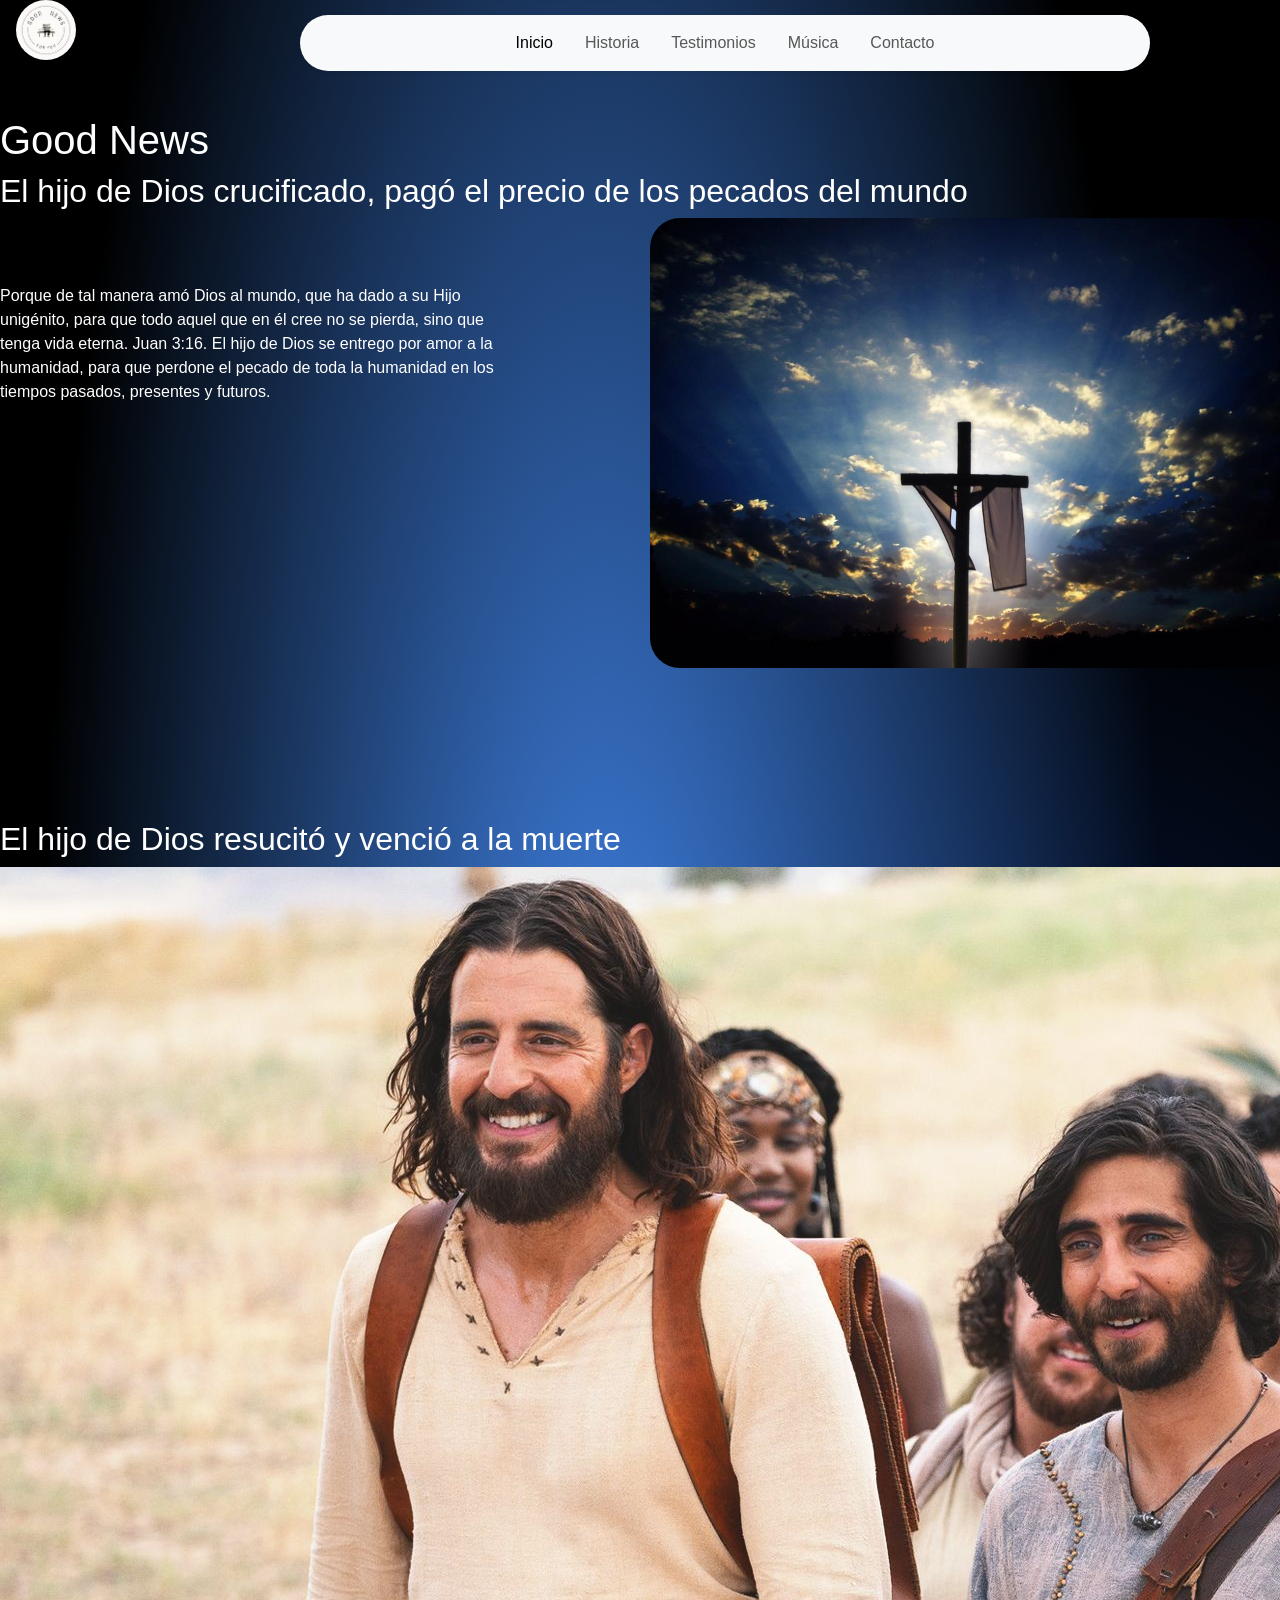
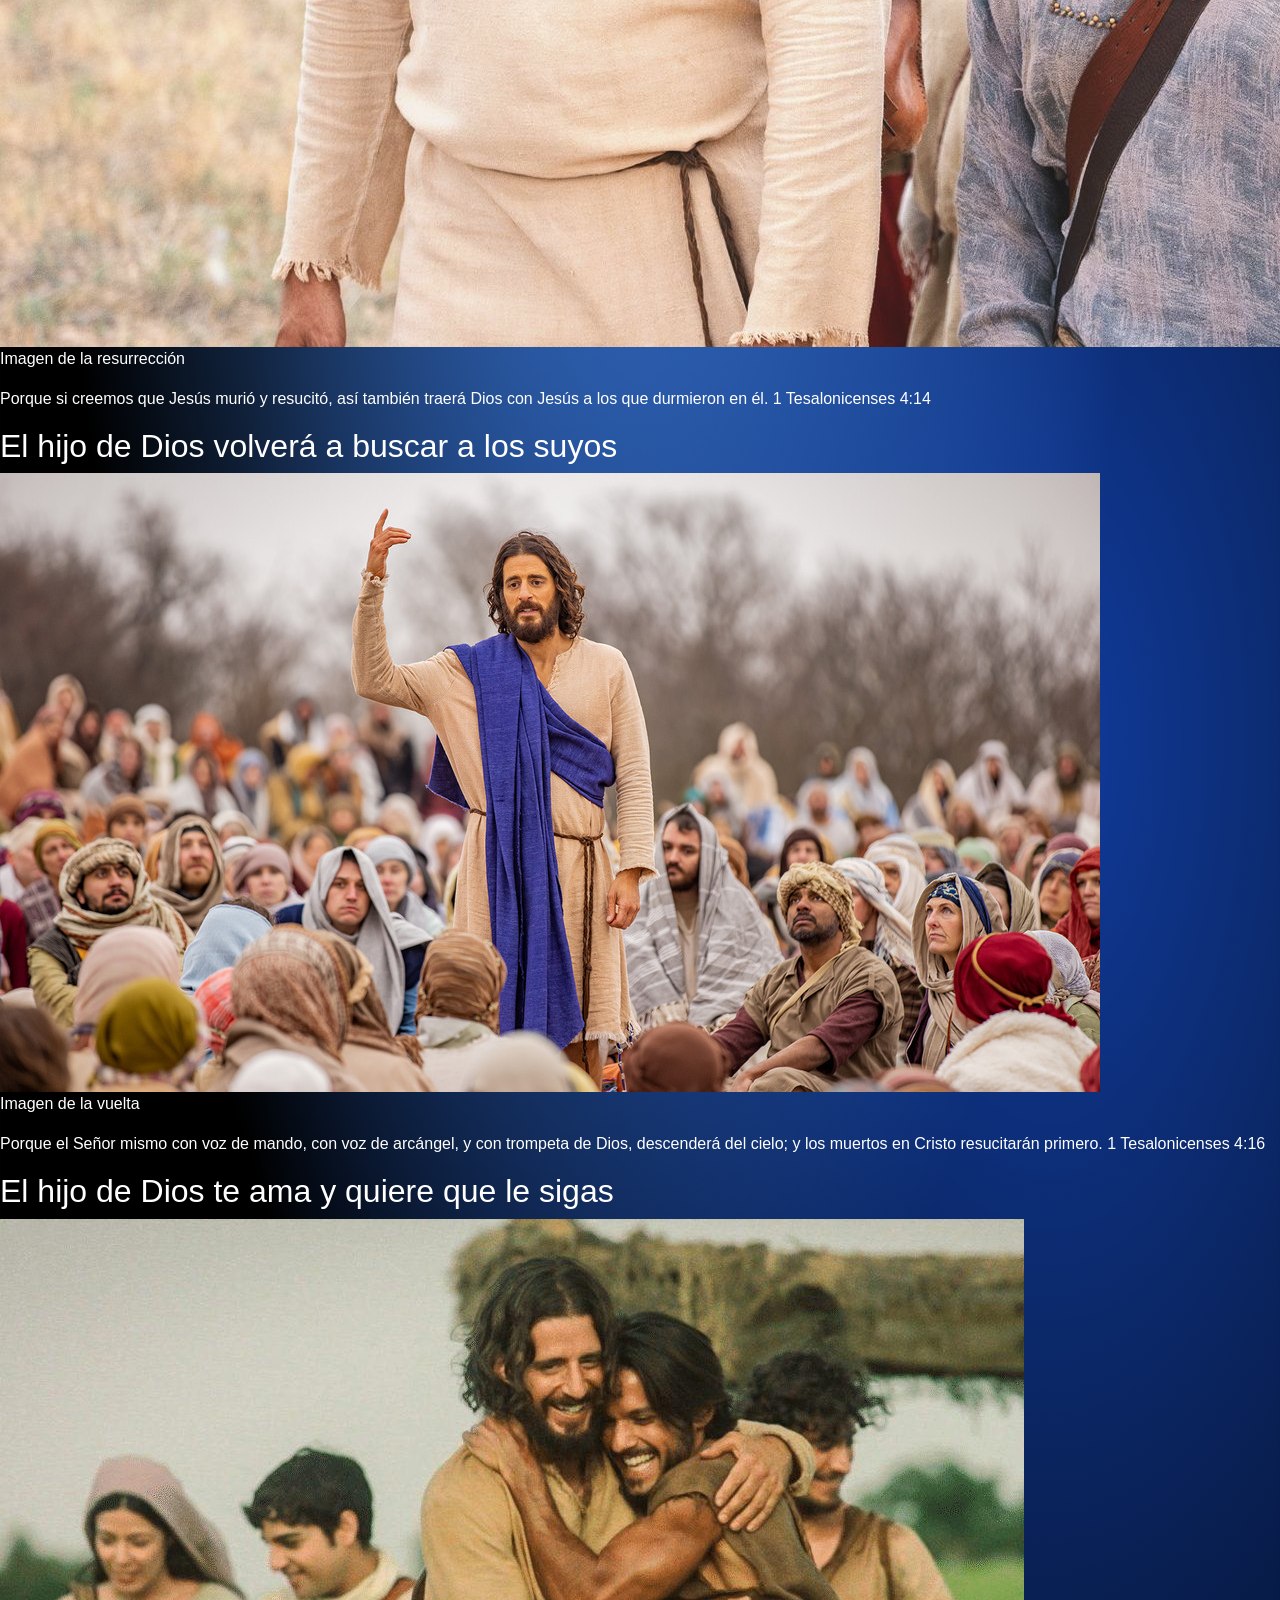
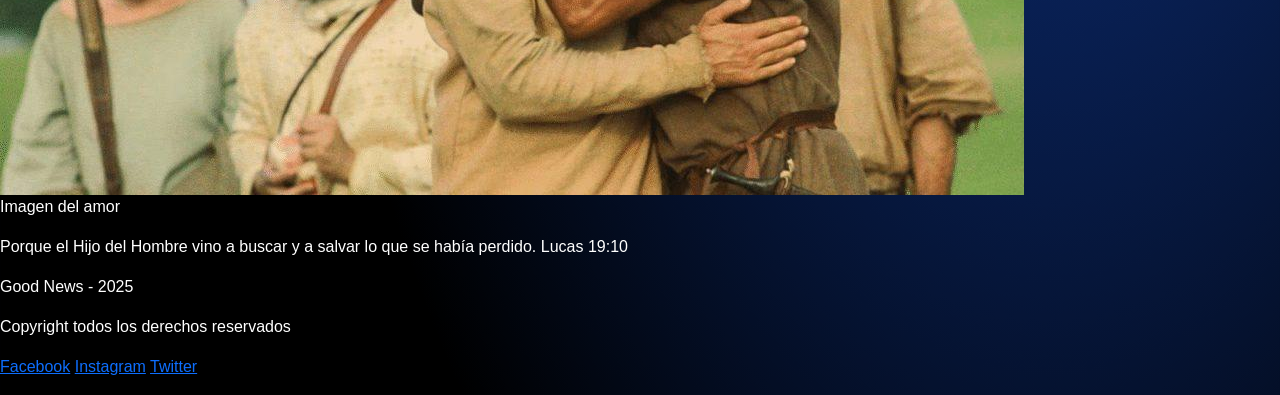
==== index.html @ 9beb227b "agregue una clase para el h1 del index y agrande su tamaño usando los partials en variables y mixins" ====
<!DOCTYPE html>
<html lang="en">

<head>
    <meta charset="UTF-8">
    <meta name="viewport" content="width=device-width, initial-scale=1.0">
    <!-- BOOTSTRAP -->
    <link href="https://cdn.jsdelivr.net/npm/bootstrap@5.3.3/dist/css/bootstrap.min.css" rel="stylesheet"
        integrity="sha384-QWTKZyjpPEjISv5WaRU9OFeRpok6YctnYmDr5pNlyT2bRjXh0JMhjY6hW+ALEwIH" crossorigin="anonymous">
    <!-- logo de pestaña -->
    <link rel="icon" href="./assets/img/logo(1).jpeg">
    <!-- CSS -->
    <link rel="stylesheet" href="./styles/style.css">
    <title>Good News</title>
</head>

<body>
    <header>
        <!-- LOGO -->
        <a class="navbar-brand fw-bold px-3" href="./index.html"><img src="./assets/img/logo(1).jpeg" class="logo-img" alt=""></a>
        <nav class="navbar navbar-expand-lg bg-light shadow-sm rounded-pill p-10">
            <div class="container-fluid">
                <button class="navbar-toggler" type="button" data-bs-toggle="collapse" data-bs-target="#navbarNav"
                    aria-controls="navbarNav" aria-expanded="false" aria-label="Toggle navigation">
                    <span class="navbar-toggler-icon"></span>
                </button>
                <div class="collapse navbar-collapse justify-content-center" id="navbarNav">
                    <ul class="navbar-nav gap-3">
                        <li class="nav-item">
                            <a class="nav-link active" aria-current="page" href="./index.html">
                                <i class="bi bi-house-door"></i> Inicio
                            </a>
                        </li>
                        <li class="nav-item">
                            <a class="nav-link" href="./pages/historia.html">
                                <i class="bi bi-book"></i> Historia
                            </a>
                        </li>
                        <li class="nav-item">
                            <a class="nav-link" href="./pages/testimonios.html">
                                <i class="bi bi-people"></i> Testimonios
                            </a>
                        </li>
                        <li class="nav-item">
                            <a class="nav-link" href="./pages/musicas.html">
                                <i class="bi bi-music-note"></i> Música
                            </a>
                        </li>
                        <li class="nav-item">
                            <a class="nav-link" href="./pages/contacto.html">
                                <i class="bi bi-envelope"></i> Contacto
                            </a>
                        </li>
                    </ul>
                </div>
            </div>
        </nav>
    </header>
    <main>
        <h1 class="h1-index">Good News</h1>
        <section>

            <article class="articulo-principal">
                <h2>El hijo de Dios crucificado, pagó el precio de los pecados del mundo</h2>
                <figure class="figura-1">
                    <img src="./assets/img/victoria.jpg" alt="Cruz" class="cruz">
                    <!-- <figcaption>Imagen de la cruz</figcaption> -->
                </figure>
                <p class="parrafo-principal">Porque de tal manera amó Dios al mundo, que ha dado a su Hijo unigénito, para que
                    todo aquel que en
                    él cree no se pierda, sino que tenga vida eterna. Juan 3:16.
                    El hijo de Dios se entrego por amor a la humanidad, para que perdone el pecado de toda la humanidad
                    en los tiempos pasados, presentes y futuros.
                </p>
            </article>

            <article class="articulo-1">
                <h2>El hijo de Dios resucitó y venció a la muerte</h2>
                <figure>
                    <img src="./assets/img/gracia.jpg" alt="Gracia" id="resurreccion">
                    <figcaption>Imagen de la resurrección</figcaption>
                </figure>
                <p>Porque si creemos que Jesús murió y resucitó, así también traerá Dios con Jesús a los que durmieron
                    en él. 1 Tesalonicenses 4:14
                </p>
            </article>

            <article class="articulo-2">
                <h2>El hijo de Dios volverá a buscar a los suyos</h2>
                <figure>
                    <img src="./assets/img/vida.jpeg" alt="Vida" id="vuelta">
                    <figcaption>Imagen de la vuelta</figcaption>
                </figure>
                <p>Porque el Señor mismo con voz de mando, con voz de arcángel, y con trompeta de Dios, descenderá del
                    cielo; y los muertos en Cristo resucitarán primero. 1 Tesalonicenses 4:16
                </p>
            </article>

            <article class="articulo-3">
                <h2>El hijo de Dios te ama y quiere que le sigas</h2>
                <figure>
                    <img src="./assets/img/ta.jpg" alt="Vida" id="amor">
                    <figcaption>Imagen del amor</figcaption>
                </figure>
                <p>Porque el Hijo del Hombre vino a buscar y a salvar lo que se había perdido. Lucas 19:10</p>
            </article>
        </section>
    </main>

    <footer class="footer">
        <p>Good News - 2025</p>
        <p>Copyright todos los derechos reservados</p>
        <p>
            <a href="https://www.facebook.com/">Facebook</a>
            <a href="https://www.instagram.com/">Instagram</a>
            <a href="https://www.twitter.com/">Twitter</a>
        </p>
    </footer>
    <!-- BOOTSTRAP JS -->
    <script src="https://cdn.jsdelivr.net/npm/bootstrap@5.3.3/dist/js/bootstrap.bundle.min.js"
        integrity="sha384-YvpcrYf0tY3lHB60NNkmXc5s9fDVZLESaAA55NDzOxhy9GkcIdslK1eN7N6jIeHz"
        crossorigin="anonymous"></script>
</body>

</html>
---- styles/style.css ----
* {
  margin: 0;
  padding: 0;
}

.parrafo-principal {
  position: relative;
  bottom: 400px;
  max-width: 40%;
  text-align: left;
}

.cruz {
  border-radius: 30px;
}

.h1-index {
  font-size: 40px;
}

body {
  background-color: #000;
  background-image: radial-gradient(at 47% 33%, hsl(216, 78%, 58%) 0, transparent 59%), radial-gradient(at 82% 65%, hsl(221.48, 81%, 34%) 0, transparent 55%);
  color: white;
  font-family: "Roboto", sans-serif;
}

.navbar {
  width: 850px;
  margin-left: 300px;
  bottom: 45px;
}

.logo-img {
  width: 60px;
  border-radius: 30px;
}

.cruz {
  background-color: #111927;
  position: relative;
  left: 650px;
  height: 450px;
  max-width: 50%;
}

/*# sourceMappingURL=style.css.map */
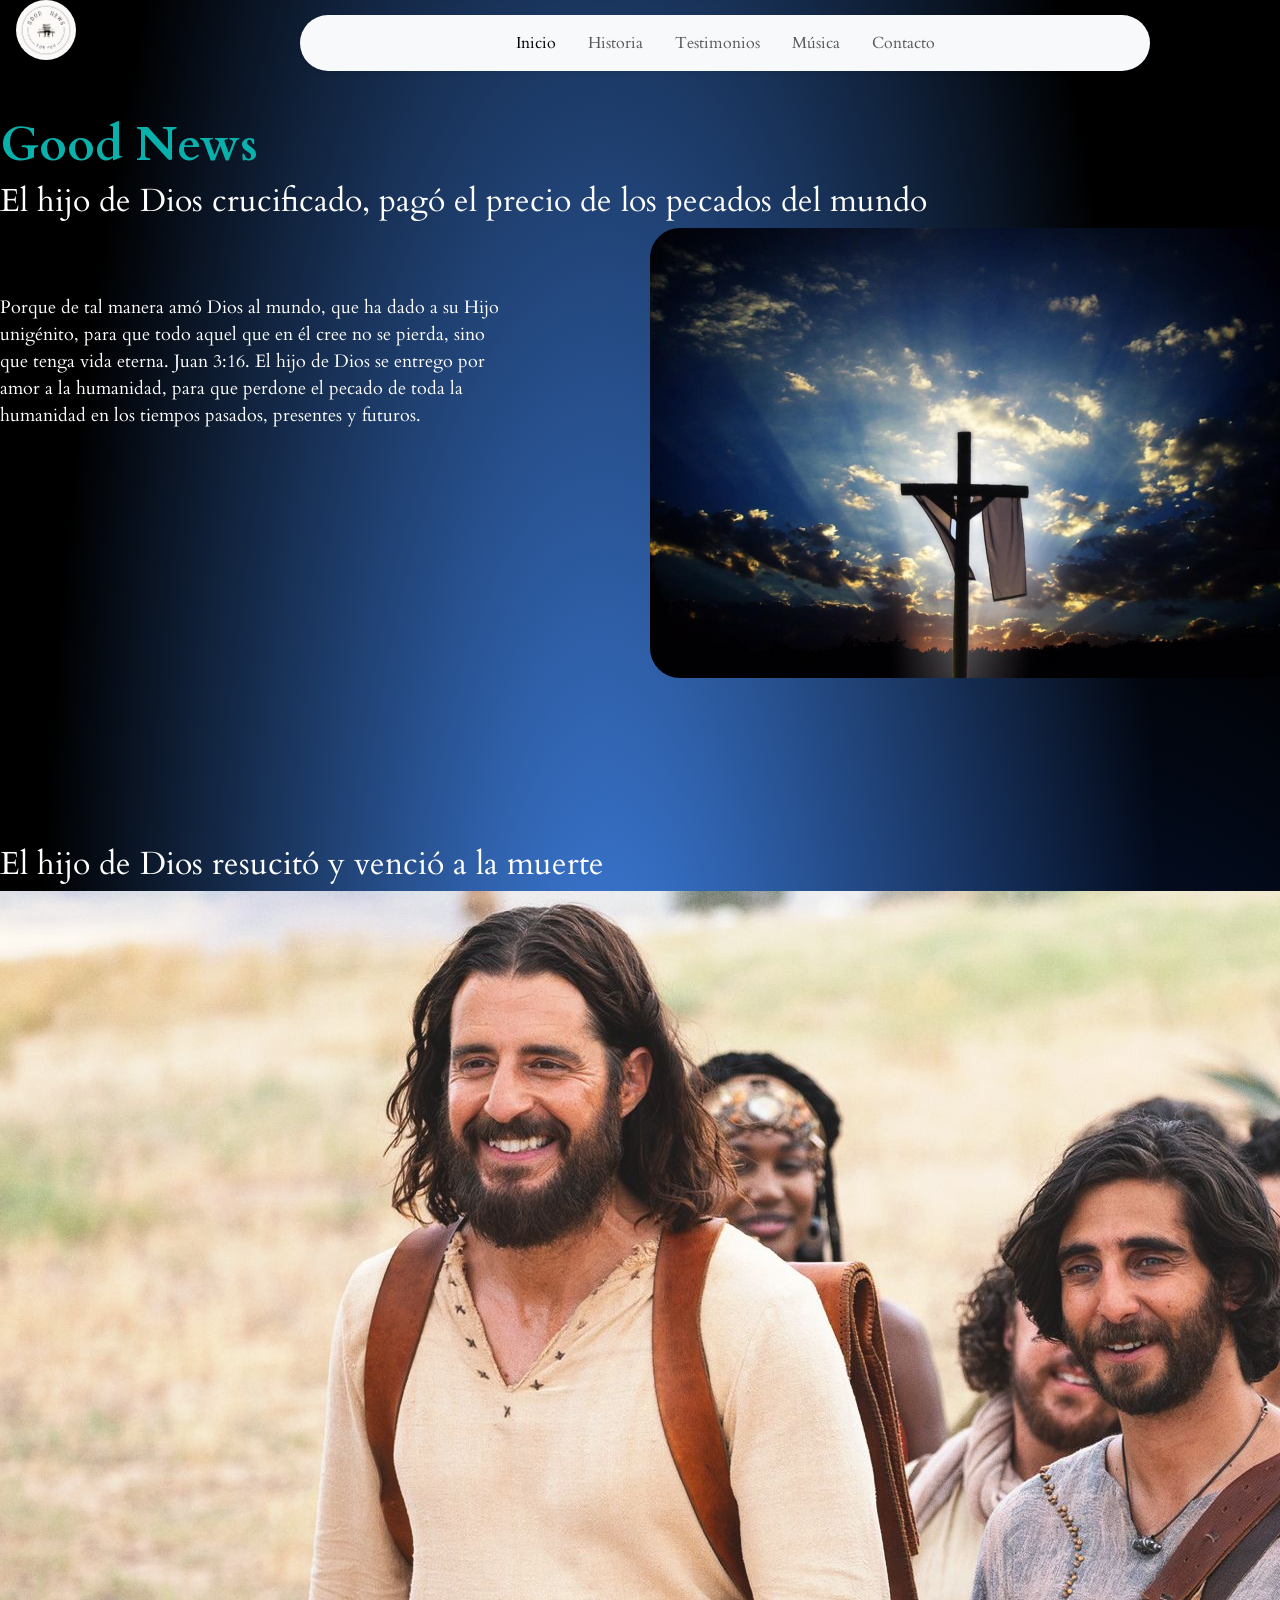
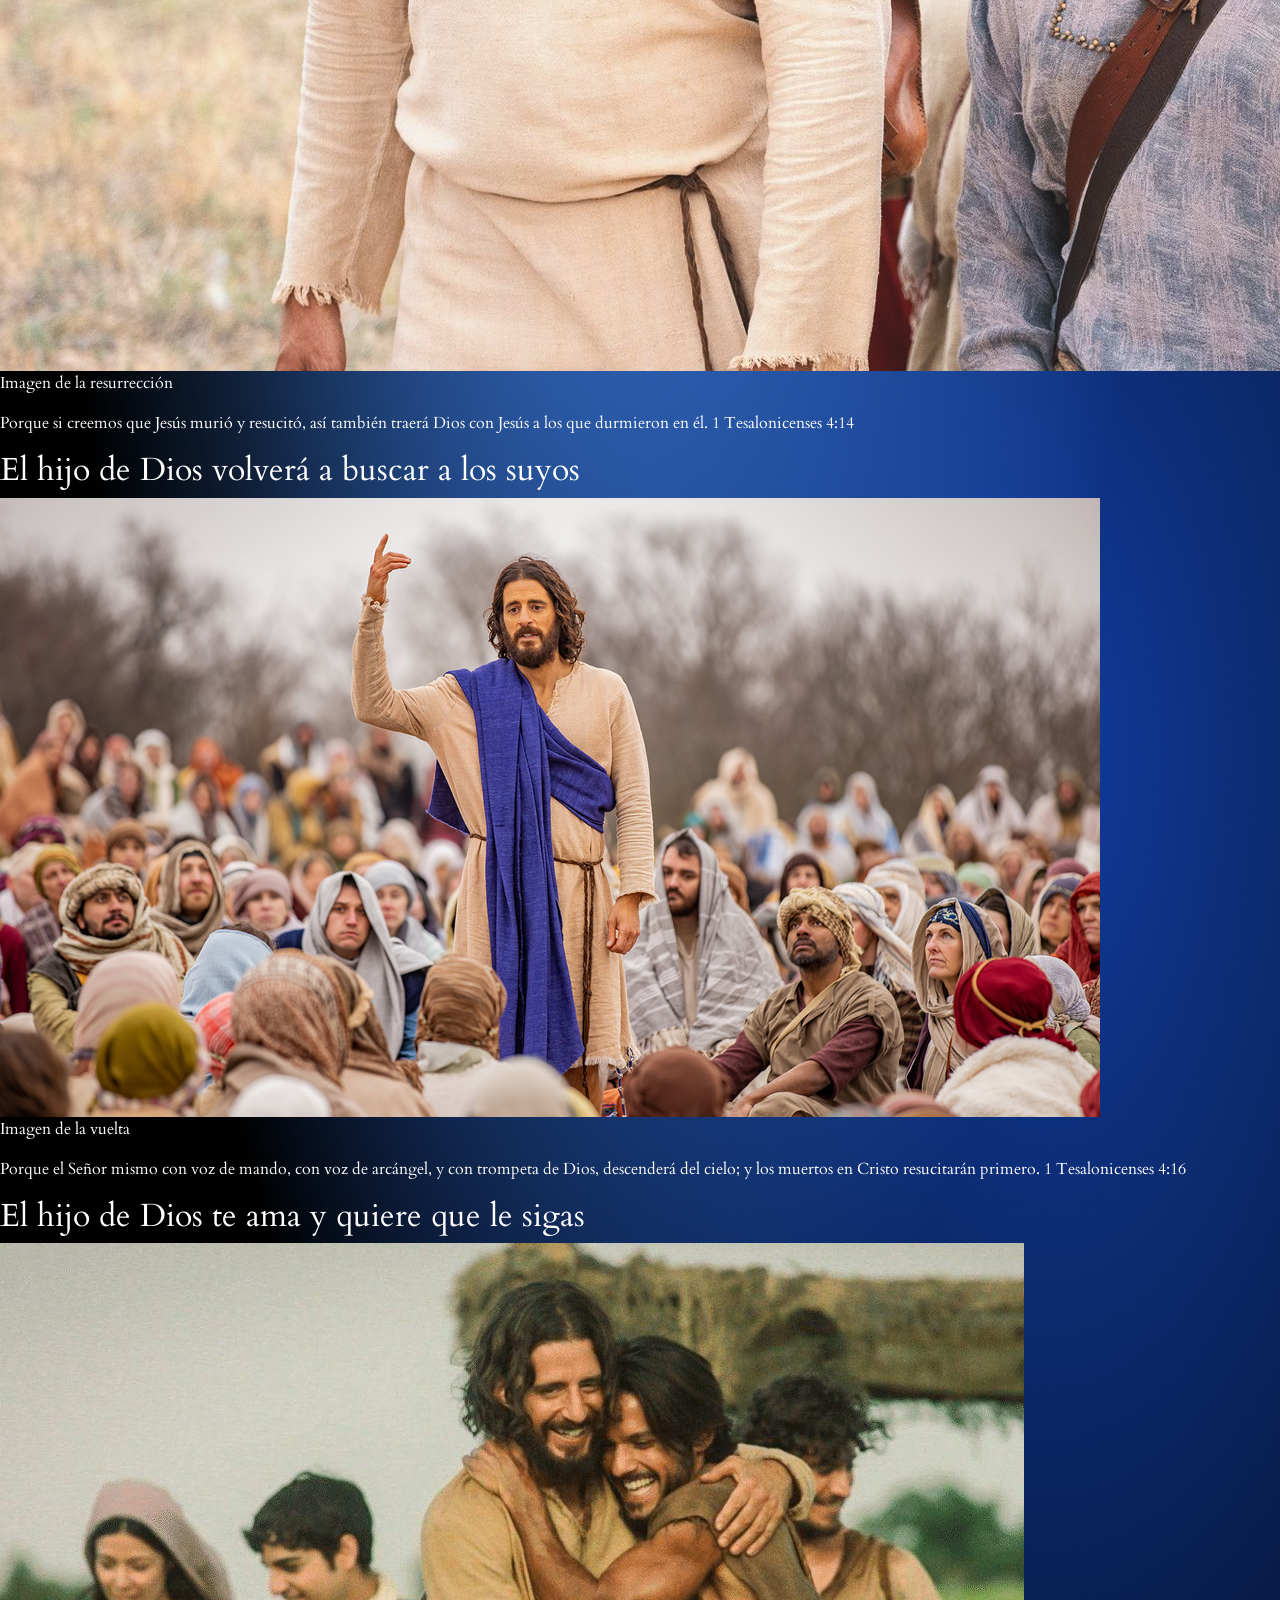
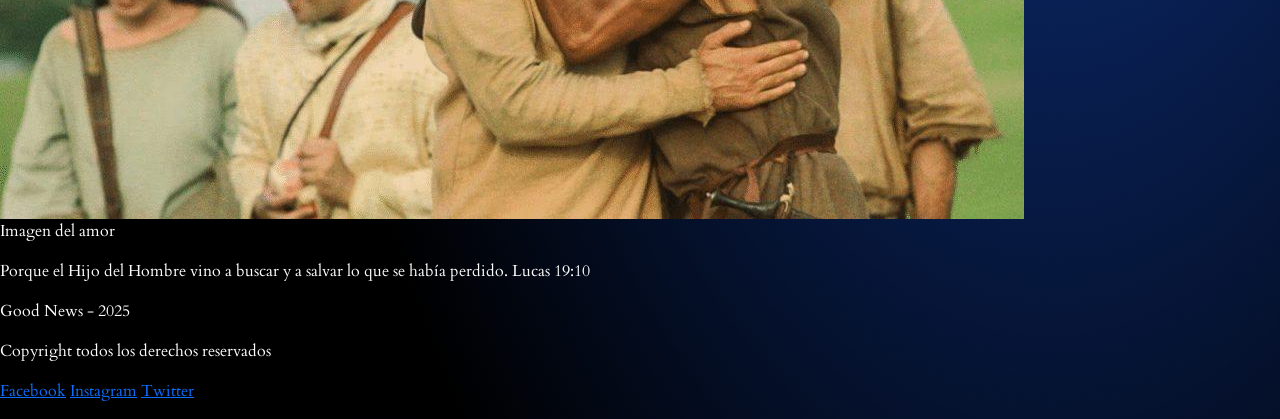
==== commit 0ea136fc: "estilido en el index html" ====
--- a/index.html
+++ b/index.html
@@ -9,6 +9,8 @@
         integrity="sha384-QWTKZyjpPEjISv5WaRU9OFeRpok6YctnYmDr5pNlyT2bRjXh0JMhjY6hW+ALEwIH" crossorigin="anonymous">
     <!-- logo de pestaña -->
     <link rel="icon" href="./assets/img/logo(1).jpeg">
+    <!-- fonts -->
+    <link href="https://fonts.googleapis.com/css2?family=Cardo:wght@400;700&display=swap" rel="stylesheet">
     <!-- CSS -->
     <link rel="stylesheet" href="./styles/style.css">
     <title>Good News</title>
--- a/styles/style.css
+++ b/styles/style.css
@@ -1,6 +1,27 @@
 * {
   margin: 0;
   padding: 0;
+}
+
+.cruz {
+  border-radius: 30px;
+}
+
+.h1-index {
+  font-size: 48px;
+  font-weight: bold;
+  color: #09b1ac;
+}
+
+.parrafo-principal {
+  font-size: 18px;
+}
+
+body {
+  background-color: #000;
+  background-image: radial-gradient(at 47% 33%, hsl(216, 78%, 58%) 0, transparent 59%), radial-gradient(at 82% 65%, hsl(221.48, 81%, 34%) 0, transparent 55%);
+  color: white;
+  font-family: "Cardo", serif;
 }
 
 .parrafo-principal {
@@ -8,21 +29,6 @@
   bottom: 400px;
   max-width: 40%;
   text-align: left;
-}
-
-.cruz {
-  border-radius: 30px;
-}
-
-.h1-index {
-  font-size: 40px;
-}
-
-body {
-  background-color: #000;
-  background-image: radial-gradient(at 47% 33%, hsl(216, 78%, 58%) 0, transparent 59%), radial-gradient(at 82% 65%, hsl(221.48, 81%, 34%) 0, transparent 55%);
-  color: white;
-  font-family: "Roboto", sans-serif;
 }
 
 .navbar {
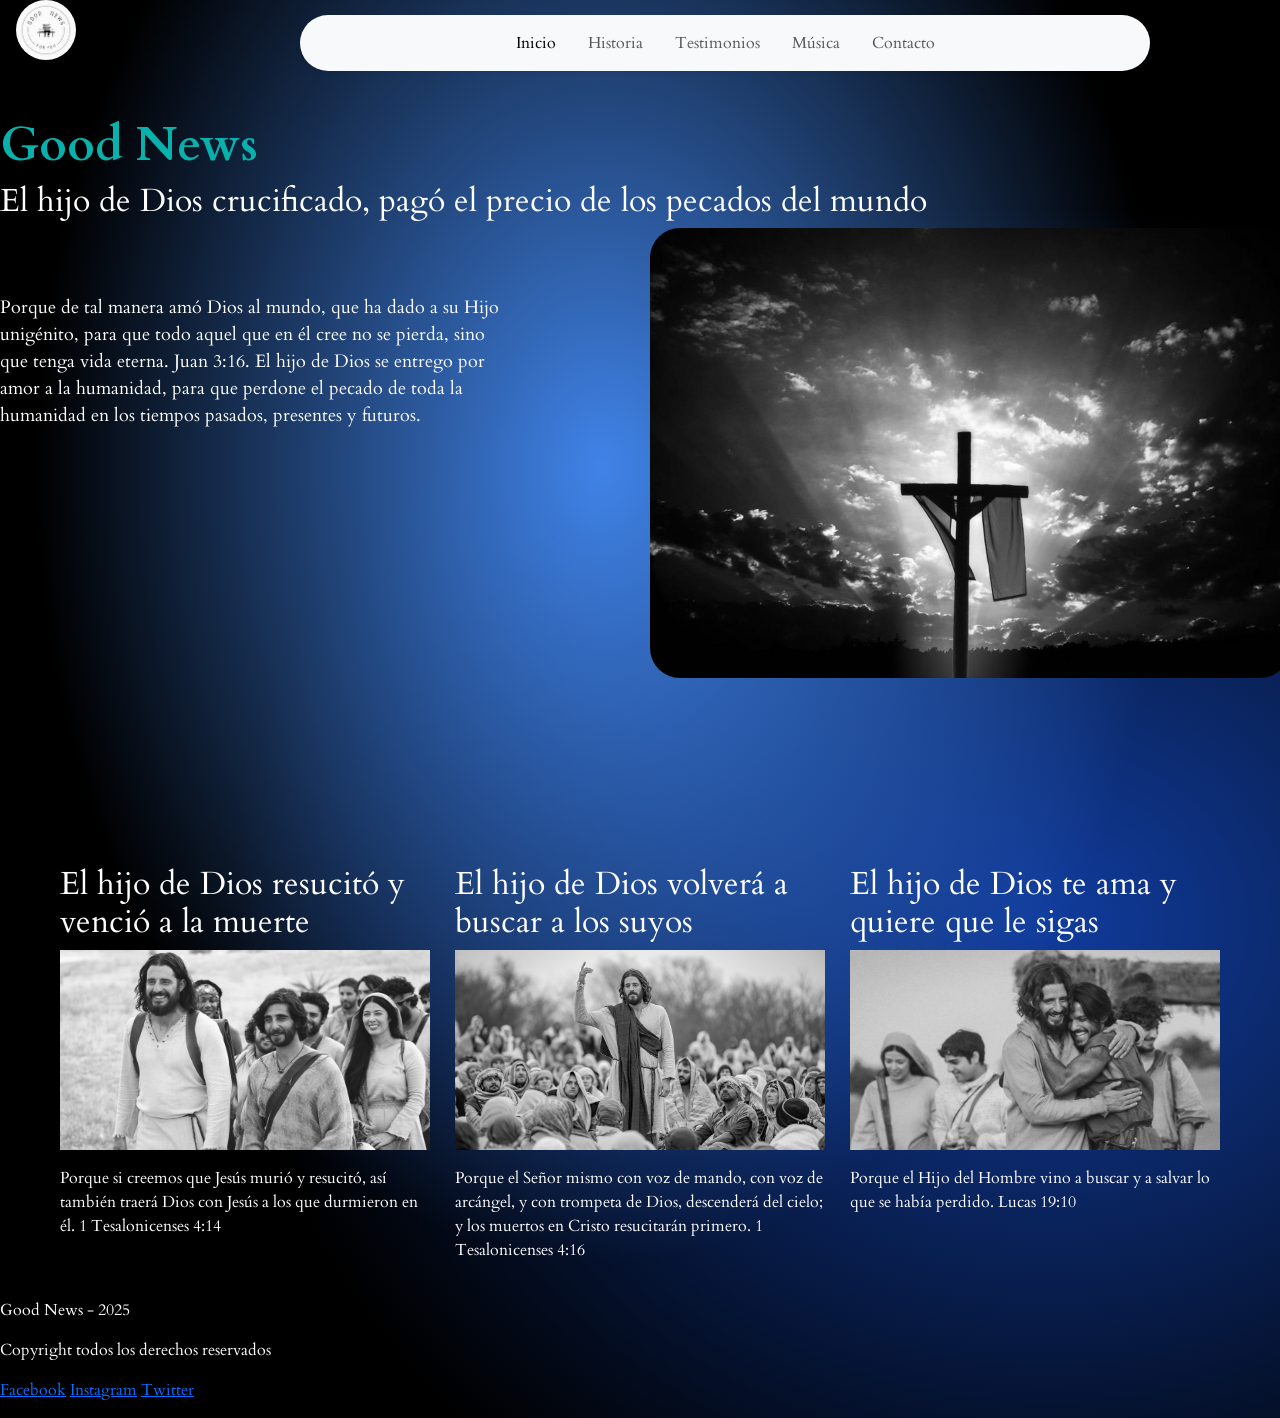
==== commit 71d52b05: "estilos en las imagenes secundarias del index aplicando grid y hover" ====
--- a/index.html
+++ b/index.html
@@ -19,7 +19,8 @@
 <body>
     <header>
         <!-- LOGO -->
-        <a class="navbar-brand fw-bold px-3" href="./index.html"><img src="./assets/img/logo(1).jpeg" class="logo-img" alt=""></a>
+        <a class="navbar-brand fw-bold px-3" href="./index.html"><img src="./assets/img/logo(1).jpeg" class="logo-img"
+                alt=""></a>
         <nav class="navbar navbar-expand-lg bg-light shadow-sm rounded-pill p-10">
             <div class="container-fluid">
                 <button class="navbar-toggler" type="button" data-bs-toggle="collapse" data-bs-target="#navbarNav"
@@ -68,7 +69,8 @@
                     <img src="./assets/img/victoria.jpg" alt="Cruz" class="cruz">
                     <!-- <figcaption>Imagen de la cruz</figcaption> -->
                 </figure>
-                <p class="parrafo-principal">Porque de tal manera amó Dios al mundo, que ha dado a su Hijo unigénito, para que
+                <p class="parrafo-principal">Porque de tal manera amó Dios al mundo, que ha dado a su Hijo unigénito,
+                    para que
                     todo aquel que en
                     él cree no se pierda, sino que tenga vida eterna. Juan 3:16.
                     El hijo de Dios se entrego por amor a la humanidad, para que perdone el pecado de toda la humanidad
@@ -76,36 +78,41 @@
                 </p>
             </article>
 
-            <article class="articulo-1">
-                <h2>El hijo de Dios resucitó y venció a la muerte</h2>
-                <figure>
-                    <img src="./assets/img/gracia.jpg" alt="Gracia" id="resurreccion">
-                    <figcaption>Imagen de la resurrección</figcaption>
-                </figure>
-                <p>Porque si creemos que Jesús murió y resucitó, así también traerá Dios con Jesús a los que durmieron
-                    en él. 1 Tesalonicenses 4:14
-                </p>
-            </article>
+            <div class="grid-conteiner">
 
-            <article class="articulo-2">
-                <h2>El hijo de Dios volverá a buscar a los suyos</h2>
-                <figure>
-                    <img src="./assets/img/vida.jpeg" alt="Vida" id="vuelta">
-                    <figcaption>Imagen de la vuelta</figcaption>
-                </figure>
-                <p>Porque el Señor mismo con voz de mando, con voz de arcángel, y con trompeta de Dios, descenderá del
-                    cielo; y los muertos en Cristo resucitarán primero. 1 Tesalonicenses 4:16
-                </p>
-            </article>
+                <article class="grid-area">
+                    <h2>El hijo de Dios resucitó y venció a la muerte</h2>
+                    <figure>
+                        <img src="./assets/img/gracia.jpg" alt="Gracia" class="resurreccion">
+                        <!-- <figcaption>Imagen de la resurrección</figcaption> -->
+                    </figure>
+                    <p>Porque si creemos que Jesús murió y resucitó, así también traerá Dios con Jesús a los que
+                        durmieron
+                        en él. 1 Tesalonicenses 4:14
+                    </p>
+                </article>
 
-            <article class="articulo-3">
-                <h2>El hijo de Dios te ama y quiere que le sigas</h2>
-                <figure>
-                    <img src="./assets/img/ta.jpg" alt="Vida" id="amor">
-                    <figcaption>Imagen del amor</figcaption>
-                </figure>
-                <p>Porque el Hijo del Hombre vino a buscar y a salvar lo que se había perdido. Lucas 19:10</p>
-            </article>
+                <article class="grid-area">
+                    <h2>El hijo de Dios volverá a buscar a los suyos</h2>
+                    <figure>
+                        <img src="./assets/img/vida.jpeg" alt="Vida" class="vuelta">
+                        <!-- <figcaption>Imagen de la vuelta</figcaption> -->
+                    </figure>
+                    <p>Porque el Señor mismo con voz de mando, con voz de arcángel, y con trompeta de Dios, descenderá
+                        del
+                        cielo; y los muertos en Cristo resucitarán primero. 1 Tesalonicenses 4:16
+                    </p>
+                </article>
+
+                <article class="grid-area">
+                    <h2>El hijo de Dios te ama y quiere que le sigas</h2>
+                    <figure>
+                        <img src="./assets/img/ta.jpg" alt="Vida" class="amor">
+                        <!-- <figcaption>Imagen del amor</figcaption> -->
+                    </figure>
+                    <p>Porque el Hijo del Hombre vino a buscar y a salvar lo que se había perdido. Lucas 19:10</p>
+                </article>
+            </div>
         </section>
     </main>
 
--- a/styles/style.css
+++ b/styles/style.css
@@ -31,6 +31,21 @@
   text-align: left;
 }
 
+.grid-conteiner {
+  display: grid;
+  grid-template-columns: repeat(3, 1fr);
+  gap: 25px;
+  padding: 20px;
+  max-width: 1200px;
+  margin: auto;
+}
+
+.grid-area {
+  position: relative;
+  overflow: hidden;
+  cursor: pointer;
+}
+
 .navbar {
   width: 850px;
   margin-left: 300px;
@@ -50,4 +65,38 @@
   max-width: 50%;
 }
 
+.resurreccion {
+  position: relative;
+  left: auto;
+  height: 200px;
+}
+
+.vuelta {
+  position: relative;
+  left: auto;
+  height: 200px;
+}
+
+.amor {
+  position: relative;
+  left: auto;
+  height: 200px;
+}
+
+.grid-area {
+  width: 100%;
+  height: auto;
+  transition: filter 0.3s ease-in-out;
+}
+
+img {
+  width: 100%;
+  height: auto;
+  filter: grayscale(100%);
+  transition: filter 0.3s ease-in-out;
+}
+img:hover {
+  filter: grayscale(0%);
+}
+
 /*# sourceMappingURL=style.css.map */
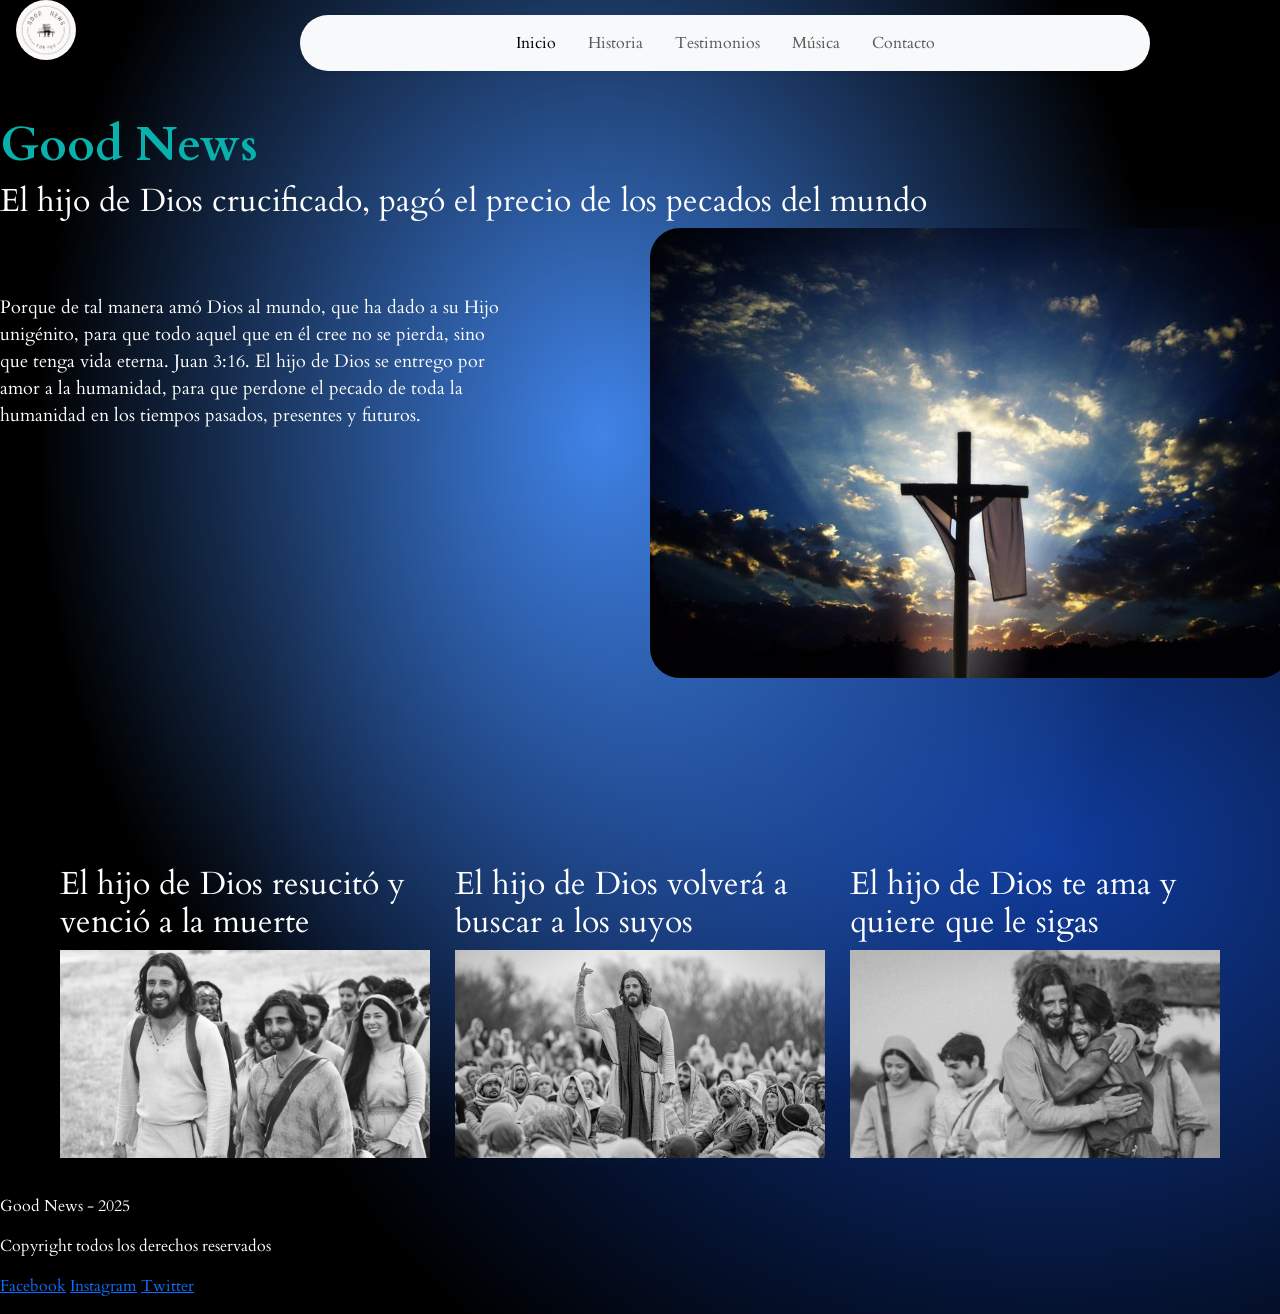
==== commit b06ac153: "finalizando el estilo del index" ====
--- a/index.html
+++ b/index.html
@@ -83,10 +83,10 @@
                 <article class="grid-area">
                     <h2>El hijo de Dios resucitó y venció a la muerte</h2>
                     <figure>
-                        <img src="./assets/img/gracia.jpg" alt="Gracia" class="resurreccion">
+                        <img src="./assets/img/gracia.jpg" alt="Gracia" class="imgs">
                         <!-- <figcaption>Imagen de la resurrección</figcaption> -->
                     </figure>
-                    <p>Porque si creemos que Jesús murió y resucitó, así también traerá Dios con Jesús a los que
+                    <p class="info-hover">Porque si creemos que Jesús murió y resucitó, así también traerá Dios con Jesús a los que
                         durmieron
                         en él. 1 Tesalonicenses 4:14
                     </p>
@@ -95,10 +95,10 @@
                 <article class="grid-area">
                     <h2>El hijo de Dios volverá a buscar a los suyos</h2>
                     <figure>
-                        <img src="./assets/img/vida.jpeg" alt="Vida" class="vuelta">
+                        <img src="./assets/img/vida.jpeg" alt="Vida" class="imgs">
                         <!-- <figcaption>Imagen de la vuelta</figcaption> -->
                     </figure>
-                    <p>Porque el Señor mismo con voz de mando, con voz de arcángel, y con trompeta de Dios, descenderá
+                    <p class="info-hover">Porque el Señor mismo con voz de mando, con voz de arcángel, y con trompeta de Dios, descenderá
                         del
                         cielo; y los muertos en Cristo resucitarán primero. 1 Tesalonicenses 4:16
                     </p>
@@ -107,10 +107,10 @@
                 <article class="grid-area">
                     <h2>El hijo de Dios te ama y quiere que le sigas</h2>
                     <figure>
-                        <img src="./assets/img/ta.jpg" alt="Vida" class="amor">
+                        <img src="./assets/img/ta.jpg" alt="Vida" class="imgs">
                         <!-- <figcaption>Imagen del amor</figcaption> -->
                     </figure>
-                    <p>Porque el Hijo del Hombre vino a buscar y a salvar lo que se había perdido. Lucas 19:10</p>
+                    <p class="info-hover">Porque el Hijo del Hombre vino a buscar y a salvar lo que se había perdido. Lucas 19:10</p>
                 </article>
             </div>
         </section>
--- a/styles/style.css
+++ b/styles/style.css
@@ -45,6 +45,38 @@
   overflow: hidden;
   cursor: pointer;
 }
+.grid-area:hover .info-hover {
+  opacity: 1;
+  transform: translateY(0);
+}
+
+.info-hover {
+  position: absolute;
+  top: 0;
+  left: 0;
+  width: 100%;
+  height: 100%;
+  background-color: rgba(0, 0, 0, 0.8);
+  color: white;
+  display: flex;
+  flex-direction: column;
+  justify-content: center;
+  align-items: center;
+  opacity: 0;
+  transform: translateY(20px);
+  transition: opacity 0.5s ease, transform 0.5s ease;
+  padding: 15px;
+  text-align: center;
+}
+.info-hover h2 {
+  color: #00A99D;
+  font-size: 20px;
+  margin-bottom: 10px;
+}
+.info-hover h2 p {
+  font-size: 14px;
+  max-width: 90%;
+}
 
 .navbar {
   width: 850px;
@@ -89,13 +121,15 @@
   transition: filter 0.3s ease-in-out;
 }
 
-img {
+.imgs {
+  display: block;
   width: 100%;
   height: auto;
+  margin: 0 auto;
   filter: grayscale(100%);
   transition: filter 0.3s ease-in-out;
 }
-img:hover {
+.imgs:hover {
   filter: grayscale(0%);
 }
 
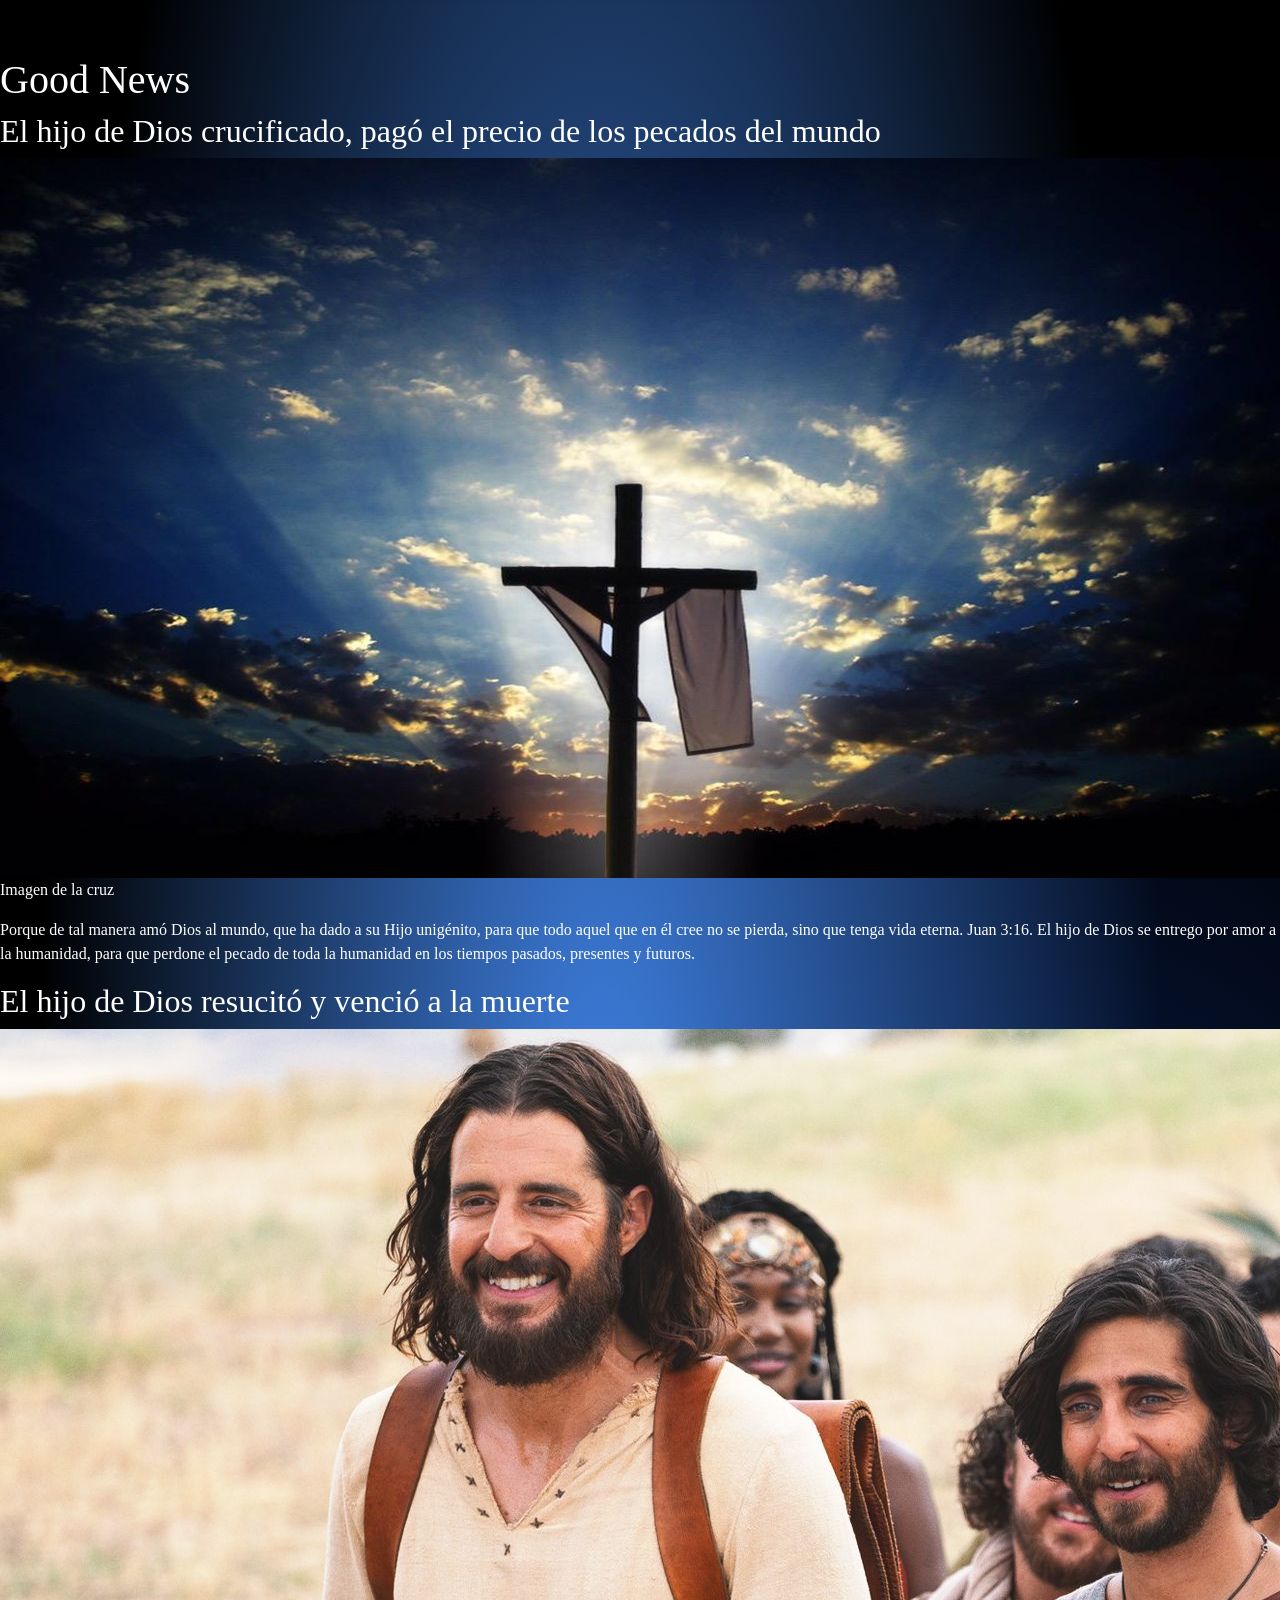
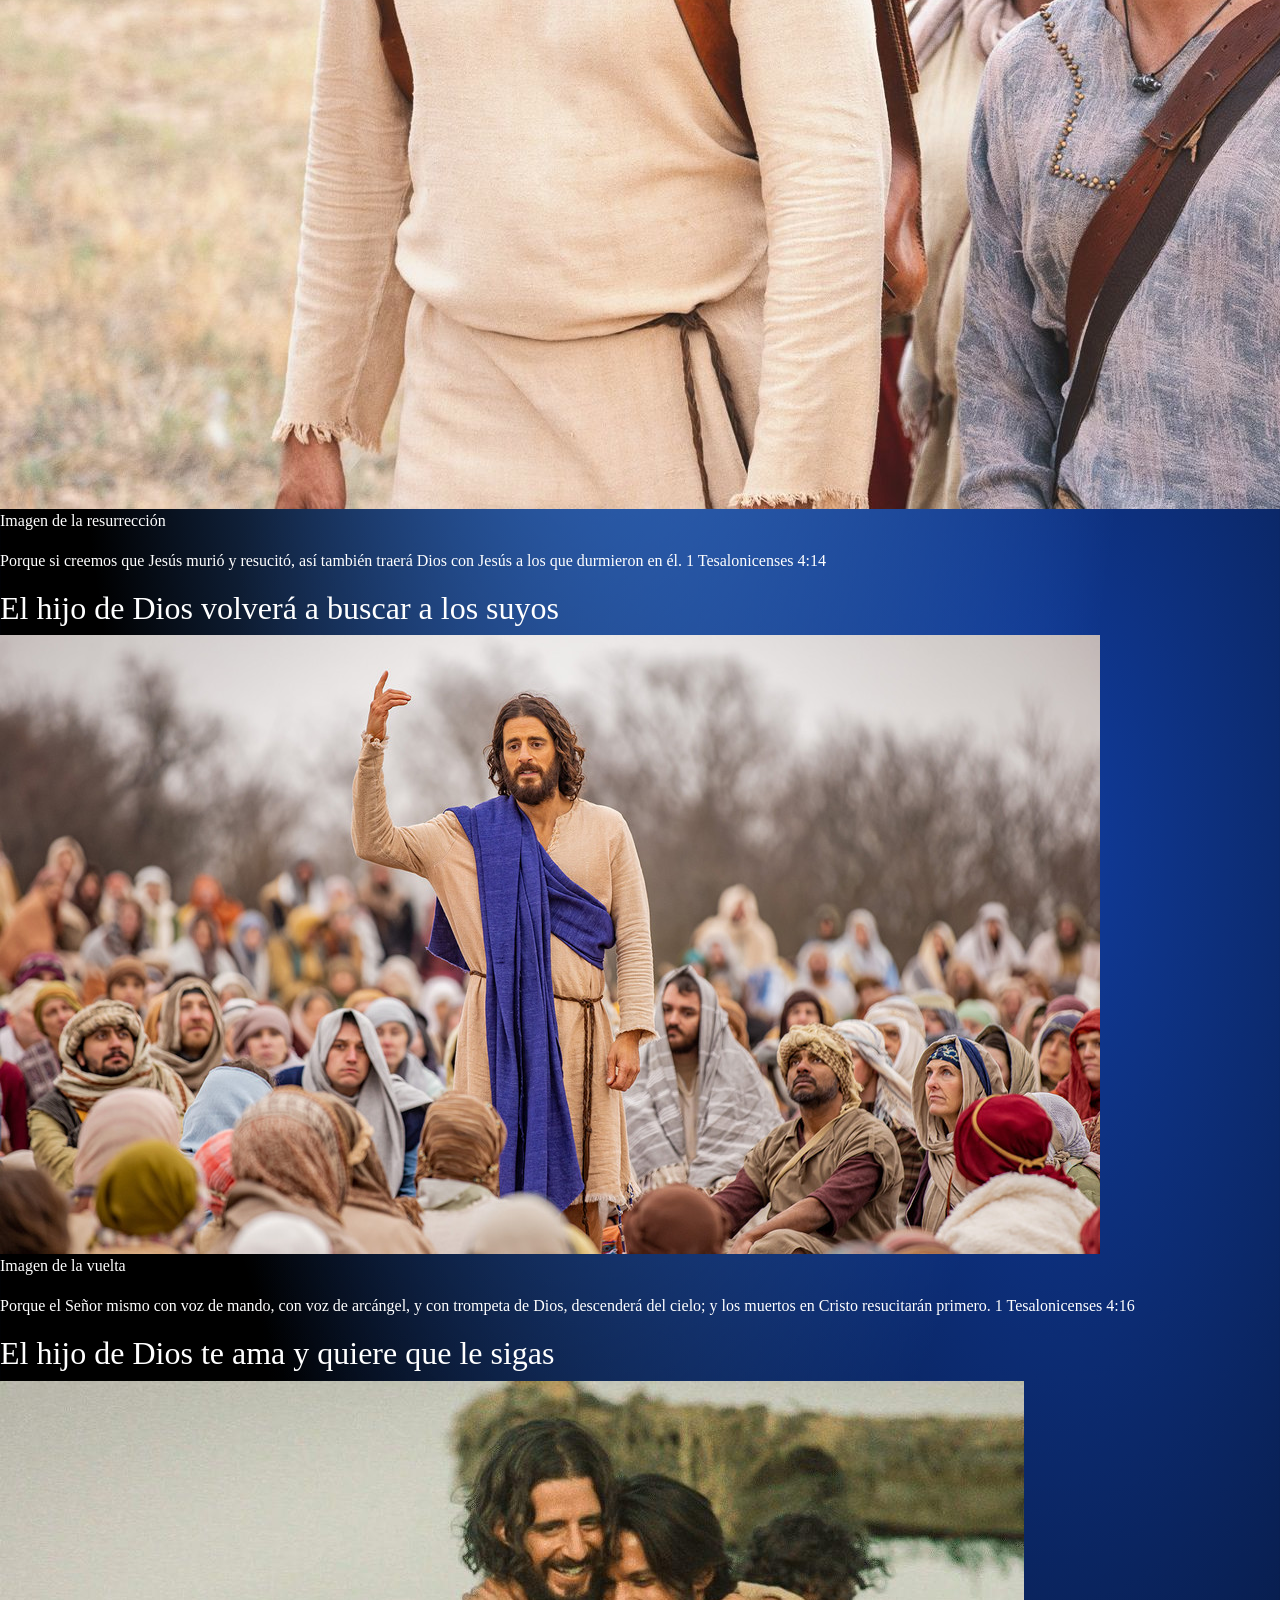
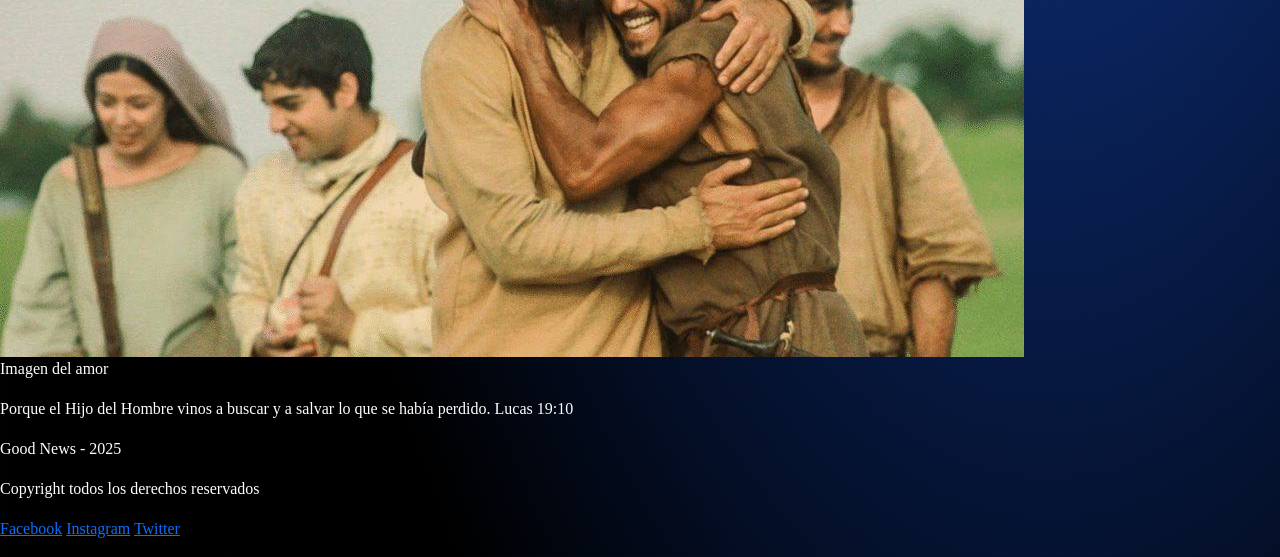
==== commit 57f91274: "esta es la rama de historia para agregarla" ====
--- a/index.html
+++ b/index.html
@@ -9,8 +9,6 @@
         integrity="sha384-QWTKZyjpPEjISv5WaRU9OFeRpok6YctnYmDr5pNlyT2bRjXh0JMhjY6hW+ALEwIH" crossorigin="anonymous">
     <!-- logo de pestaña -->
     <link rel="icon" href="./assets/img/logo(1).jpeg">
-    <!-- fonts -->
-    <link href="https://fonts.googleapis.com/css2?family=Cardo:wght@400;700&display=swap" rel="stylesheet">
     <!-- CSS -->
     <link rel="stylesheet" href="./styles/style.css">
     <title>Good News</title>
@@ -18,59 +16,54 @@
 
 <body>
     <header>
-        <!-- LOGO -->
-        <a class="navbar-brand fw-bold px-3" href="./index.html"><img src="./assets/img/logo(1).jpeg" class="logo-img"
-                alt=""></a>
-        <nav class="navbar navbar-expand-lg bg-light shadow-sm rounded-pill p-10">
+        <nav class="navbar navbar-expand-lg bg-nav-propio">
             <div class="container-fluid">
-                <button class="navbar-toggler" type="button" data-bs-toggle="collapse" data-bs-target="#navbarNav"
-                    aria-controls="navbarNav" aria-expanded="false" aria-label="Toggle navigation">
-                    <span class="navbar-toggler-icon"></span>
-                </button>
-                <div class="collapse navbar-collapse justify-content-center" id="navbarNav">
-                    <ul class="navbar-nav gap-3">
-                        <li class="nav-item">
-                            <a class="nav-link active" aria-current="page" href="./index.html">
-                                <i class="bi bi-house-door"></i> Inicio
-                            </a>
-                        </li>
-                        <li class="nav-item">
-                            <a class="nav-link" href="./pages/historia.html">
-                                <i class="bi bi-book"></i> Historia
-                            </a>
-                        </li>
-                        <li class="nav-item">
-                            <a class="nav-link" href="./pages/testimonios.html">
-                                <i class="bi bi-people"></i> Testimonios
-                            </a>
-                        </li>
-                        <li class="nav-item">
-                            <a class="nav-link" href="./pages/musicas.html">
-                                <i class="bi bi-music-note"></i> Música
-                            </a>
-                        </li>
-                        <li class="nav-item">
-                            <a class="nav-link" href="./pages/contacto.html">
-                                <i class="bi bi-envelope"></i> Contacto
-                            </a>
-                        </li>
-                    </ul>
-                </div>
+              <a class="navbar-brand" href="./index.html">Good News</a>
+              <button class="navbar-toggler" type="button" data-bs-toggle="collapse" data-bs-target="#navbarNav" aria-controls="navbarNav" aria-expanded="false" aria-label="Toggle navigation">
+                <span class="navbar-toggler-icon"></span>
+              </button>
+              <div class="collapse navbar-collapse" id="navbarNav">
+                <ul class="navbar-nav">
+                  <li class="nav-item">
+                    <a class="nav-link active" aria-current="page" href="./index.html">Home</a>
+                  </li>
+                  <li class="nav-item">
+                    <a class="nav-link" href="./pages/historia.html">Historia</a>
+                  </li>
+                  <li class="nav-item">
+                    <a class="nav-link" href="./pages/testimonios.html">Testimonios</a>
+                  </li>
+                  <li class="nav-item">
+                    <a class="nav-link" href="./pages/musicas.html">Musica</a>
+                  </li>
+                  <li class="nav-item">
+                    <a class="nav-link" href="./pages/contacto.html">Contacto</a>
+                  </li>
+                </ul>
+              </div>
             </div>
-        </nav>
+          </nav>
+        <!-- <nav>
+            <ul>
+                <li><a href="./index.html">Inicio</a></li>
+                <li><a href="./pages/historia.html">Historia</a></li>
+                <li><a href="./pages/testimonios.html">Testimonios</a></li>
+                <li><a href="./pages/musicas.html">Musica</a></li>
+                <li><a href="./pages/contacto.html">Contacto</a></li>
+            </ul>
+        </nav> -->
     </header>
     <main>
-        <h1 class="h1-index">Good News</h1>
+        <h1>Good News</h1>
         <section>
 
             <article class="articulo-principal">
                 <h2>El hijo de Dios crucificado, pagó el precio de los pecados del mundo</h2>
                 <figure class="figura-1">
-                    <img src="./assets/img/victoria.jpg" alt="Cruz" class="cruz">
-                    <!-- <figcaption>Imagen de la cruz</figcaption> -->
+                    <img src="./assets/img/victoria.jpg" alt="Cruz" id="cruz">
+                    <figcaption>Imagen de la cruz</figcaption>
                 </figure>
-                <p class="parrafo-principal">Porque de tal manera amó Dios al mundo, que ha dado a su Hijo unigénito,
-                    para que
+                <p class="parrafo">Porque de tal manera amó Dios al mundo, que ha dado a su Hijo unigénito, para que
                     todo aquel que en
                     él cree no se pierda, sino que tenga vida eterna. Juan 3:16.
                     El hijo de Dios se entrego por amor a la humanidad, para que perdone el pecado de toda la humanidad
@@ -78,41 +71,36 @@
                 </p>
             </article>
 
-            <div class="grid-conteiner">
+            <article class="articulo-1">
+                <h2>El hijo de Dios resucitó y venció a la muerte</h2>
+                <figure>
+                    <img src="./assets/img/gracia.jpg" alt="Gracia" id="resurreccion">
+                    <figcaption>Imagen de la resurrección</figcaption>
+                </figure>
+                <p>Porque si creemos que Jesús murió y resucitó, así también traerá Dios con Jesús a los que durmieron
+                    en él. 1 Tesalonicenses 4:14
+                </p>
+            </article>
 
-                <article class="grid-area">
-                    <h2>El hijo de Dios resucitó y venció a la muerte</h2>
-                    <figure>
-                        <img src="./assets/img/gracia.jpg" alt="Gracia" class="imgs">
-                        <!-- <figcaption>Imagen de la resurrección</figcaption> -->
-                    </figure>
-                    <p class="info-hover">Porque si creemos que Jesús murió y resucitó, así también traerá Dios con Jesús a los que
-                        durmieron
-                        en él. 1 Tesalonicenses 4:14
-                    </p>
-                </article>
+            <article class="articulo-2">
+                <h2>El hijo de Dios volverá a buscar a los suyos</h2>
+                <figure>
+                    <img src="./assets/img/vida.jpeg" alt="Vida" id="vuelta">
+                    <figcaption>Imagen de la vuelta</figcaption>
+                </figure>
+                <p>Porque el Señor mismo con voz de mando, con voz de arcángel, y con trompeta de Dios, descenderá del
+                    cielo; y los muertos en Cristo resucitarán primero. 1 Tesalonicenses 4:16
+                </p>
+            </article>
 
-                <article class="grid-area">
-                    <h2>El hijo de Dios volverá a buscar a los suyos</h2>
-                    <figure>
-                        <img src="./assets/img/vida.jpeg" alt="Vida" class="imgs">
-                        <!-- <figcaption>Imagen de la vuelta</figcaption> -->
-                    </figure>
-                    <p class="info-hover">Porque el Señor mismo con voz de mando, con voz de arcángel, y con trompeta de Dios, descenderá
-                        del
-                        cielo; y los muertos en Cristo resucitarán primero. 1 Tesalonicenses 4:16
-                    </p>
-                </article>
-
-                <article class="grid-area">
-                    <h2>El hijo de Dios te ama y quiere que le sigas</h2>
-                    <figure>
-                        <img src="./assets/img/ta.jpg" alt="Vida" class="imgs">
-                        <!-- <figcaption>Imagen del amor</figcaption> -->
-                    </figure>
-                    <p class="info-hover">Porque el Hijo del Hombre vino a buscar y a salvar lo que se había perdido. Lucas 19:10</p>
-                </article>
-            </div>
+            <article class="articulo-3">
+                <h2>El hijo de Dios te ama y quiere que le sigas</h2>
+                <figure>
+                    <img src="./assets/img/ta.jpg" alt="Vida" id="amor">
+                    <figcaption>Imagen del amor</figcaption>
+                </figure>
+                <p>Porque el Hijo del Hombre vinos a buscar y a salvar lo que se había perdido. Lucas 19:10</p>
+            </article>
         </section>
     </main>
 
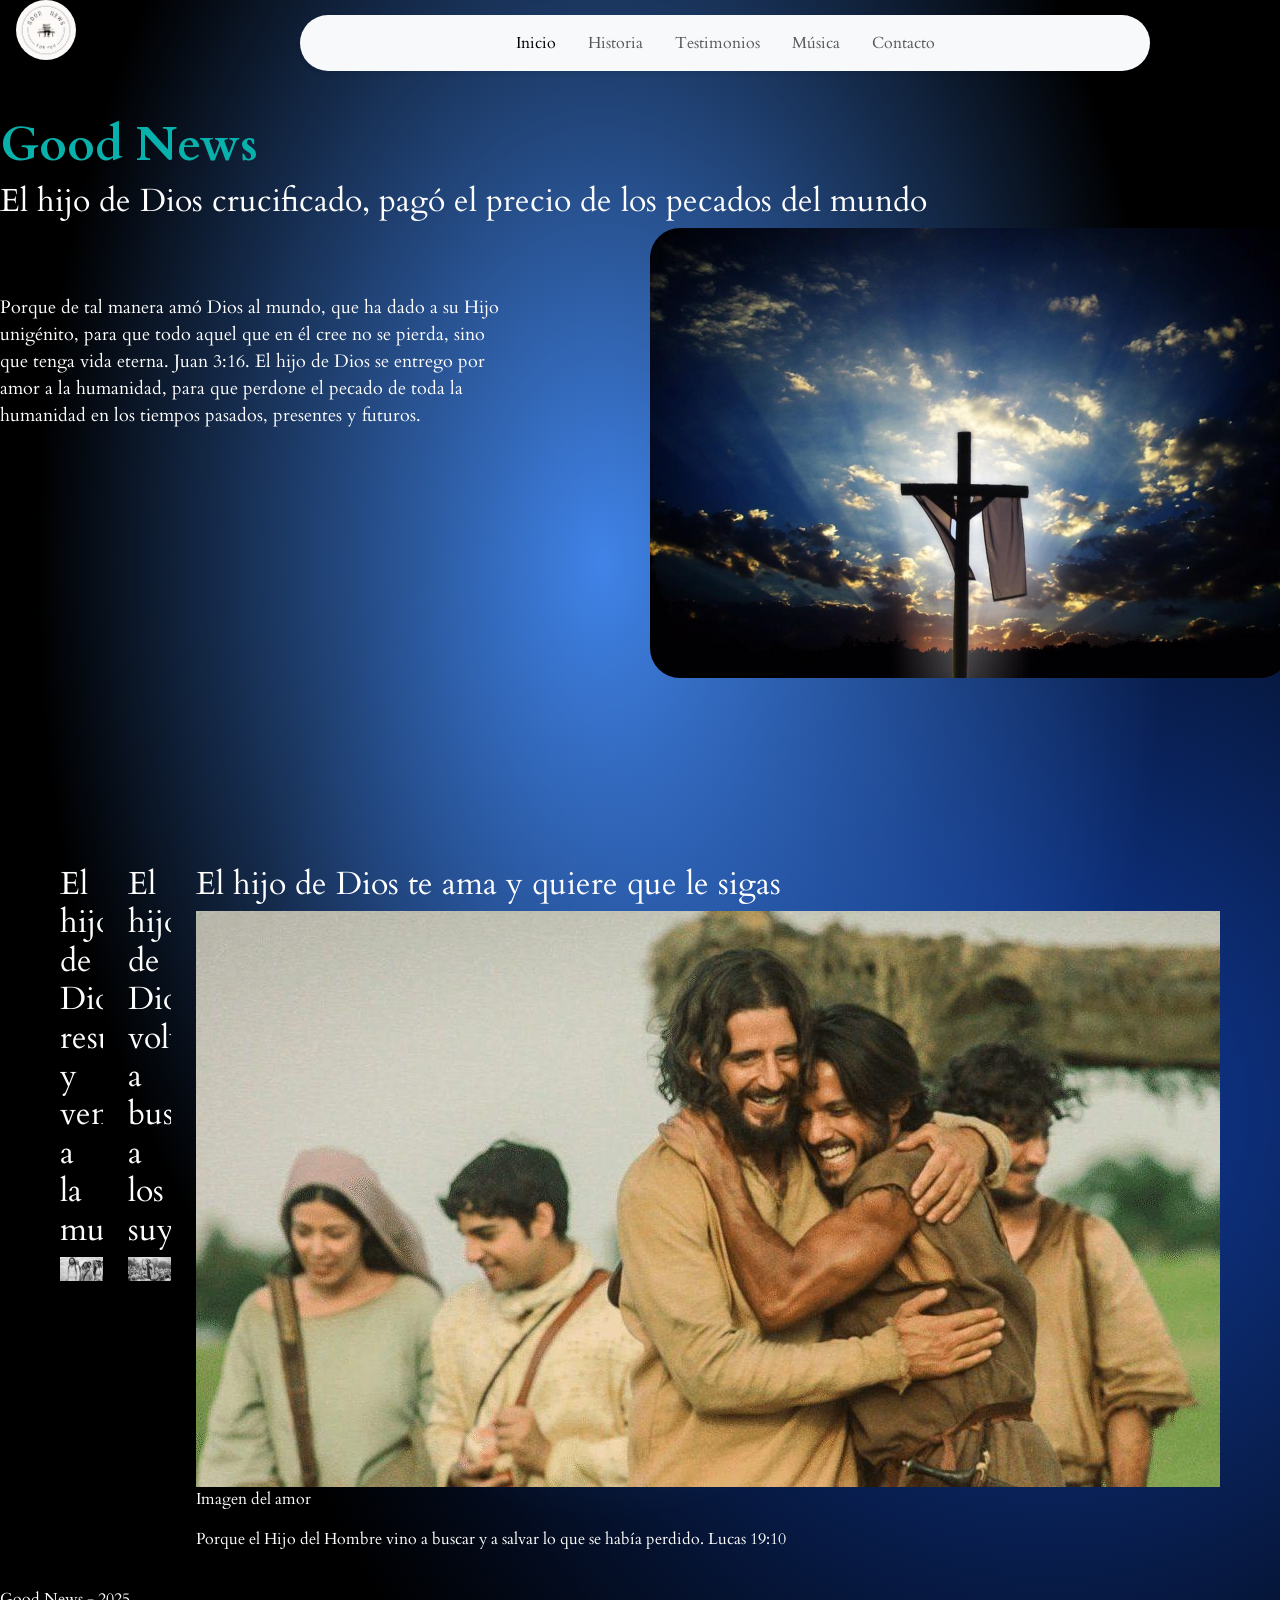
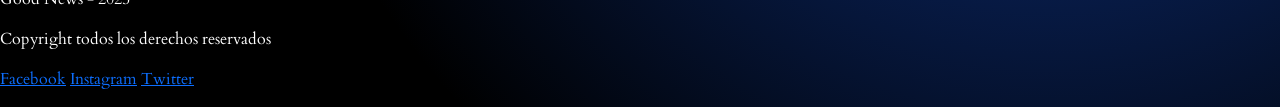
==== commit 84127696: "Merge branch 'historia' into principal" ====
--- a/index.html
+++ b/index.html
@@ -9,6 +9,8 @@
         integrity="sha384-QWTKZyjpPEjISv5WaRU9OFeRpok6YctnYmDr5pNlyT2bRjXh0JMhjY6hW+ALEwIH" crossorigin="anonymous">
     <!-- logo de pestaña -->
     <link rel="icon" href="./assets/img/logo(1).jpeg">
+    <!-- fonts -->
+    <link href="https://fonts.googleapis.com/css2?family=Cardo:wght@400;700&display=swap" rel="stylesheet">
     <!-- CSS -->
     <link rel="stylesheet" href="./styles/style.css">
     <title>Good News</title>
@@ -16,54 +18,59 @@
 
 <body>
     <header>
-        <nav class="navbar navbar-expand-lg bg-nav-propio">
+        <!-- LOGO -->
+        <a class="navbar-brand fw-bold px-3" href="./index.html"><img src="./assets/img/logo(1).jpeg" class="logo-img"
+                alt=""></a>
+        <nav class="navbar navbar-expand-lg bg-light shadow-sm rounded-pill p-10">
             <div class="container-fluid">
-              <a class="navbar-brand" href="./index.html">Good News</a>
-              <button class="navbar-toggler" type="button" data-bs-toggle="collapse" data-bs-target="#navbarNav" aria-controls="navbarNav" aria-expanded="false" aria-label="Toggle navigation">
-                <span class="navbar-toggler-icon"></span>
-              </button>
-              <div class="collapse navbar-collapse" id="navbarNav">
-                <ul class="navbar-nav">
-                  <li class="nav-item">
-                    <a class="nav-link active" aria-current="page" href="./index.html">Home</a>
-                  </li>
-                  <li class="nav-item">
-                    <a class="nav-link" href="./pages/historia.html">Historia</a>
-                  </li>
-                  <li class="nav-item">
-                    <a class="nav-link" href="./pages/testimonios.html">Testimonios</a>
-                  </li>
-                  <li class="nav-item">
-                    <a class="nav-link" href="./pages/musicas.html">Musica</a>
-                  </li>
-                  <li class="nav-item">
-                    <a class="nav-link" href="./pages/contacto.html">Contacto</a>
-                  </li>
-                </ul>
-              </div>
+                <button class="navbar-toggler" type="button" data-bs-toggle="collapse" data-bs-target="#navbarNav"
+                    aria-controls="navbarNav" aria-expanded="false" aria-label="Toggle navigation">
+                    <span class="navbar-toggler-icon"></span>
+                </button>
+                <div class="collapse navbar-collapse justify-content-center" id="navbarNav">
+                    <ul class="navbar-nav gap-3">
+                        <li class="nav-item">
+                            <a class="nav-link active" aria-current="page" href="./index.html">
+                                <i class="bi bi-house-door"></i> Inicio
+                            </a>
+                        </li>
+                        <li class="nav-item">
+                            <a class="nav-link" href="./pages/historia.html">
+                                <i class="bi bi-book"></i> Historia
+                            </a>
+                        </li>
+                        <li class="nav-item">
+                            <a class="nav-link" href="./pages/testimonios.html">
+                                <i class="bi bi-people"></i> Testimonios
+                            </a>
+                        </li>
+                        <li class="nav-item">
+                            <a class="nav-link" href="./pages/musicas.html">
+                                <i class="bi bi-music-note"></i> Música
+                            </a>
+                        </li>
+                        <li class="nav-item">
+                            <a class="nav-link" href="./pages/contacto.html">
+                                <i class="bi bi-envelope"></i> Contacto
+                            </a>
+                        </li>
+                    </ul>
+                </div>
             </div>
-          </nav>
-        <!-- <nav>
-            <ul>
-                <li><a href="./index.html">Inicio</a></li>
-                <li><a href="./pages/historia.html">Historia</a></li>
-                <li><a href="./pages/testimonios.html">Testimonios</a></li>
-                <li><a href="./pages/musicas.html">Musica</a></li>
-                <li><a href="./pages/contacto.html">Contacto</a></li>
-            </ul>
-        </nav> -->
+        </nav>
     </header>
     <main>
-        <h1>Good News</h1>
+        <h1 class="h1-index">Good News</h1>
         <section>
 
             <article class="articulo-principal">
                 <h2>El hijo de Dios crucificado, pagó el precio de los pecados del mundo</h2>
                 <figure class="figura-1">
-                    <img src="./assets/img/victoria.jpg" alt="Cruz" id="cruz">
-                    <figcaption>Imagen de la cruz</figcaption>
+                    <img src="./assets/img/victoria.jpg" alt="Cruz" class="cruz">
+                    <!-- <figcaption>Imagen de la cruz</figcaption> -->
                 </figure>
-                <p class="parrafo">Porque de tal manera amó Dios al mundo, que ha dado a su Hijo unigénito, para que
+                <p class="parrafo-principal">Porque de tal manera amó Dios al mundo, que ha dado a su Hijo unigénito,
+                    para que
                     todo aquel que en
                     él cree no se pierda, sino que tenga vida eterna. Juan 3:16.
                     El hijo de Dios se entrego por amor a la humanidad, para que perdone el pecado de toda la humanidad
@@ -71,27 +78,31 @@
                 </p>
             </article>
 
-            <article class="articulo-1">
-                <h2>El hijo de Dios resucitó y venció a la muerte</h2>
-                <figure>
-                    <img src="./assets/img/gracia.jpg" alt="Gracia" id="resurreccion">
-                    <figcaption>Imagen de la resurrección</figcaption>
-                </figure>
-                <p>Porque si creemos que Jesús murió y resucitó, así también traerá Dios con Jesús a los que durmieron
-                    en él. 1 Tesalonicenses 4:14
-                </p>
-            </article>
+            <div class="grid-conteiner">
 
-            <article class="articulo-2">
-                <h2>El hijo de Dios volverá a buscar a los suyos</h2>
-                <figure>
-                    <img src="./assets/img/vida.jpeg" alt="Vida" id="vuelta">
-                    <figcaption>Imagen de la vuelta</figcaption>
-                </figure>
-                <p>Porque el Señor mismo con voz de mando, con voz de arcángel, y con trompeta de Dios, descenderá del
-                    cielo; y los muertos en Cristo resucitarán primero. 1 Tesalonicenses 4:16
-                </p>
-            </article>
+                <article class="grid-area">
+                    <h2>El hijo de Dios resucitó y venció a la muerte</h2>
+                    <figure>
+                        <img src="./assets/img/gracia.jpg" alt="Gracia" class="imgs">
+                        <!-- <figcaption>Imagen de la resurrección</figcaption> -->
+                    </figure>
+                    <p class="info-hover">Porque si creemos que Jesús murió y resucitó, así también traerá Dios con Jesús a los que
+                        durmieron
+                        en él. 1 Tesalonicenses 4:14
+                    </p>
+                </article>
+
+                <article class="grid-area">
+                    <h2>El hijo de Dios volverá a buscar a los suyos</h2>
+                    <figure>
+                        <img src="./assets/img/vida.jpeg" alt="Vida" class="imgs">
+                        <!-- <figcaption>Imagen de la vuelta</figcaption> -->
+                    </figure>
+                    <p class="info-hover">Porque el Señor mismo con voz de mando, con voz de arcángel, y con trompeta de Dios, descenderá
+                        del
+                        cielo; y los muertos en Cristo resucitarán primero. 1 Tesalonicenses 4:16
+                    </p>
+                </article>
 
             <article class="articulo-3">
                 <h2>El hijo de Dios te ama y quiere que le sigas</h2>
@@ -99,7 +110,7 @@
                     <img src="./assets/img/ta.jpg" alt="Vida" id="amor">
                     <figcaption>Imagen del amor</figcaption>
                 </figure>
-                <p>Porque el Hijo del Hombre vinos a buscar y a salvar lo que se había perdido. Lucas 19:10</p>
+                <p>Porque el Hijo del Hombre vino a buscar y a salvar lo que se había perdido. Lucas 19:10</p>
             </article>
         </section>
     </main>
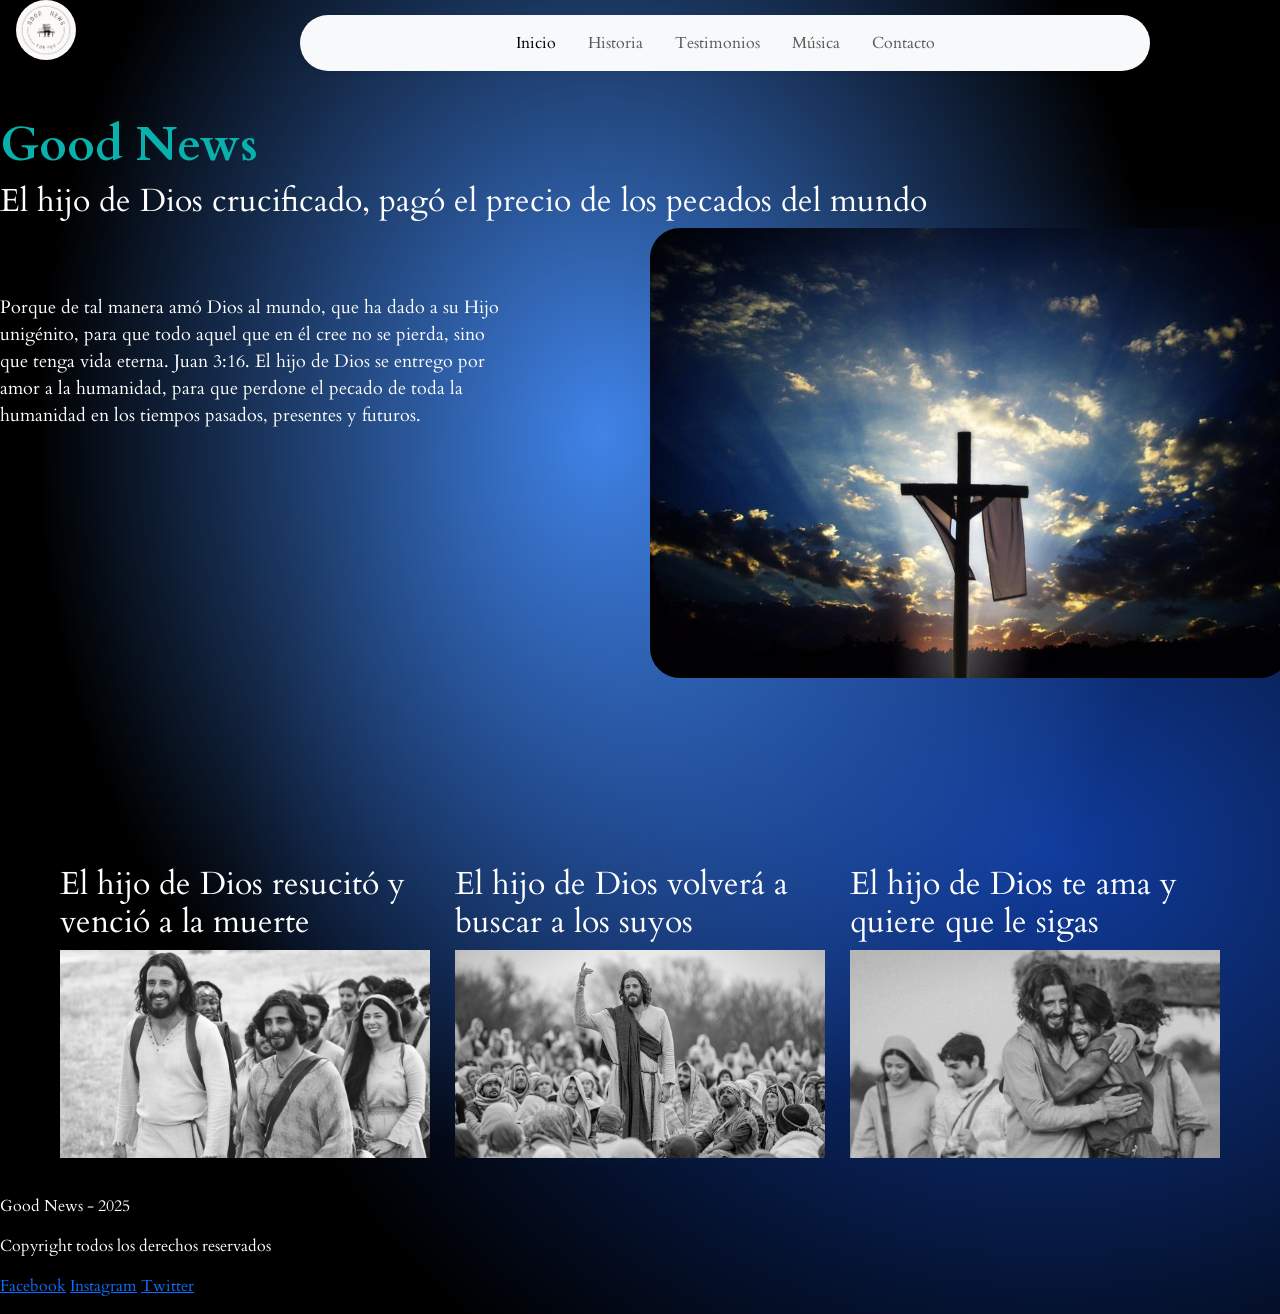
==== commit f366335b: "correciones en el index de las clases de la 4ta imagen y parrafo, en el archivo testimonios correcio" ====
--- a/index.html
+++ b/index.html
@@ -104,13 +104,13 @@
                     </p>
                 </article>
 
-            <article class="articulo-3">
+            <article class="grid-area">
                 <h2>El hijo de Dios te ama y quiere que le sigas</h2>
                 <figure>
-                    <img src="./assets/img/ta.jpg" alt="Vida" id="amor">
-                    <figcaption>Imagen del amor</figcaption>
+                    <img src="./assets/img/ta.jpg" alt="Vida" class="imgs">
+                    <!-- <figcaption>Imagen del amor</figcaption> -->
                 </figure>
-                <p>Porque el Hijo del Hombre vino a buscar y a salvar lo que se había perdido. Lucas 19:10</p>
+                <p class="info-hover">Porque el Hijo del Hombre vino a buscar y a salvar lo que se había perdido. Lucas 19:10</p>
             </article>
         </section>
     </main>
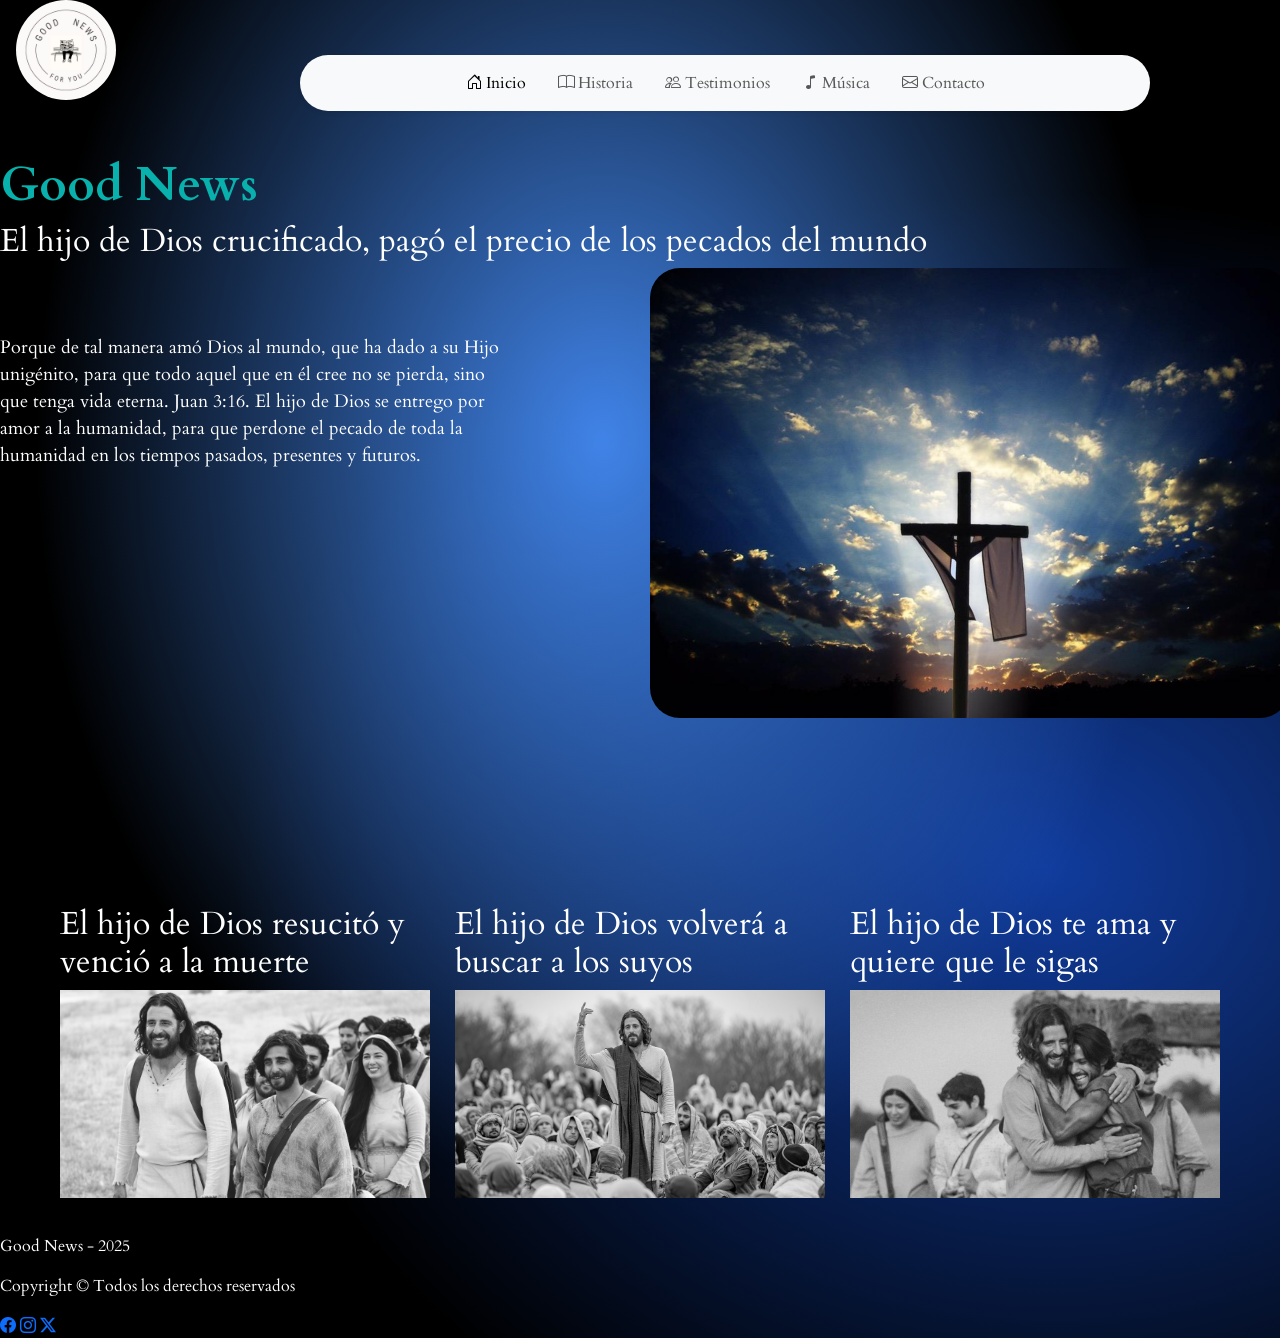
==== commit 9dab995e: "proyecto final" ====
--- a/index.html
+++ b/index.html
@@ -4,6 +4,15 @@
 <head>
     <meta charset="UTF-8">
     <meta name="viewport" content="width=device-width, initial-scale=1.0">
+    <!-- SEO -->
+    <meta name="description"content="Good News - Un sitio con buenas noticias basadas en la fe cristiana. Aprende más sobre el amor de Dios y su plan para la humanidad.">
+    <meta property="og:title" content="Good News - Buenas Noticias" />
+    <meta property="og:description" content="Descubre el amor de Dios a través de historias y testimonios." />
+    <meta property="og:image" content="./assets/img/logo(1).jpeg" />
+    <meta property="og:url" content="URL_DEL_SITIO" />
+    <meta name="twitter:card" content="summary_large_image" />
+
+
     <!-- BOOTSTRAP -->
     <link href="https://cdn.jsdelivr.net/npm/bootstrap@5.3.3/dist/css/bootstrap.min.css" rel="stylesheet"
         integrity="sha384-QWTKZyjpPEjISv5WaRU9OFeRpok6YctnYmDr5pNlyT2bRjXh0JMhjY6hW+ALEwIH" crossorigin="anonymous">
@@ -11,6 +20,10 @@
     <link rel="icon" href="./assets/img/logo(1).jpeg">
     <!-- fonts -->
     <link href="https://fonts.googleapis.com/css2?family=Cardo:wght@400;700&display=swap" rel="stylesheet">
+
+    <!-- Bootstrap Icons -->
+    <link rel="stylesheet" href="https://cdn.jsdelivr.net/npm/bootstrap-icons@1.10.5/font/bootstrap-icons.css">
+    
     <!-- CSS -->
     <link rel="stylesheet" href="./styles/style.css">
     <title>Good News</title>
@@ -19,7 +32,7 @@
 <body>
     <header>
         <!-- LOGO -->
-        <a class="navbar-brand fw-bold px-3" href="./index.html"><img src="./assets/img/logo(1).jpeg" class="logo-img"
+        <a class="navbar-brand fw-bold px-3" href="./index.html"><img src="./assets/img/logo(1).jpeg" class="logo-img" alt ="Logotipo de Good News"
                 alt=""></a>
         <nav class="navbar navbar-expand-lg bg-light shadow-sm rounded-pill p-10">
             <div class="container-fluid">
@@ -66,7 +79,7 @@
             <article class="articulo-principal">
                 <h2>El hijo de Dios crucificado, pagó el precio de los pecados del mundo</h2>
                 <figure class="figura-1">
-                    <img src="./assets/img/victoria.jpg" alt="Cruz" class="cruz">
+                    <img src="./assets/img/victoria.jpg" alt="" class="cruz">
                     <!-- <figcaption>Imagen de la cruz</figcaption> -->
                 </figure>
                 <p class="parrafo-principal">Porque de tal manera amó Dios al mundo, que ha dado a su Hijo unigénito,
@@ -86,7 +99,8 @@
                         <img src="./assets/img/gracia.jpg" alt="Gracia" class="imgs">
                         <!-- <figcaption>Imagen de la resurrección</figcaption> -->
                     </figure>
-                    <p class="info-hover">Porque si creemos que Jesús murió y resucitó, así también traerá Dios con Jesús a los que
+                    <p class="info-hover">Porque si creemos que Jesús murió y resucitó, así también traerá Dios con
+                        Jesús a los que
                         durmieron
                         en él. 1 Tesalonicenses 4:14
                     </p>
@@ -98,32 +112,36 @@
                         <img src="./assets/img/vida.jpeg" alt="Vida" class="imgs">
                         <!-- <figcaption>Imagen de la vuelta</figcaption> -->
                     </figure>
-                    <p class="info-hover">Porque el Señor mismo con voz de mando, con voz de arcángel, y con trompeta de Dios, descenderá
+                    <p class="info-hover">Porque el Señor mismo con voz de mando, con voz de arcángel, y con trompeta de
+                        Dios, descenderá
                         del
                         cielo; y los muertos en Cristo resucitarán primero. 1 Tesalonicenses 4:16
                     </p>
                 </article>
 
-            <article class="grid-area">
-                <h2>El hijo de Dios te ama y quiere que le sigas</h2>
-                <figure>
-                    <img src="./assets/img/ta.jpg" alt="Vida" class="imgs">
-                    <!-- <figcaption>Imagen del amor</figcaption> -->
-                </figure>
-                <p class="info-hover">Porque el Hijo del Hombre vino a buscar y a salvar lo que se había perdido. Lucas 19:10</p>
-            </article>
+                <article class="grid-area">
+                    <h2>El hijo de Dios te ama y quiere que le sigas</h2>
+                    <figure>
+                        <img src="./assets/img/ta.jpg" alt="Vida" class="imgs">
+                        <!-- <figcaption>Imagen del amor</figcaption> -->
+                    </figure>
+                    <p class="info-hover">Porque el Hijo del Hombre vino a buscar y a salvar lo que se había perdido.
+                        Lucas 19:10</p>
+                </article>
         </section>
     </main>
 
     <footer class="footer">
         <p>Good News - 2025</p>
-        <p>Copyright todos los derechos reservados</p>
-        <p>
-            <a href="https://www.facebook.com/">Facebook</a>
-            <a href="https://www.instagram.com/">Instagram</a>
-            <a href="https://www.twitter.com/">Twitter</a>
-        </p>
+        <p>Copyright © Todos los derechos reservados</p>
+        
+        <div class="social-icons">
+            <a href="https://www.facebook.com/" target="_blank"><i class="bi bi-facebook"></i></a>
+            <a href="https://www.instagram.com/" target="_blank"><i class="bi bi-instagram"></i></a>
+            <a href="https://www.twitter.com/" target="_blank"><i class="bi bi-twitter-x"></i></a>
+        </div>
     </footer>
+    
     <!-- BOOTSTRAP JS -->
     <script src="https://cdn.jsdelivr.net/npm/bootstrap@5.3.3/dist/js/bootstrap.bundle.min.js"
         integrity="sha384-YvpcrYf0tY3lHB60NNkmXc5s9fDVZLESaAA55NDzOxhy9GkcIdslK1eN7N6jIeHz"
--- a/styles/style.css
+++ b/styles/style.css
@@ -26,8 +26,8 @@
 
 .parrafo-principal {
   position: relative;
+  max-width: 40%;
   bottom: 400px;
-  max-width: 40%;
   text-align: left;
 }
 
@@ -78,6 +78,204 @@
   max-width: 90%;
 }
 
+.grid-conteiner-historia {
+  display: grid;
+  grid-template-columns: repeat(auto-fit, minmax(300px, 1fr));
+  gap: 20px;
+  padding: 50px;
+  max-width: 1200px;
+  margin: auto;
+}
+
+.grid-area-historia {
+  position: relative;
+  overflow: hidden;
+  cursor: pointer;
+  background: #f8f9fa;
+  border-radius: 10px;
+  padding: 20px;
+  box-shadow: 0 4px 8px rgba(0, 0, 0, 0.1);
+  transition: transform 0.3s ease-in-out;
+}
+.grid-area-historia:hover {
+  transform: scale(1.03);
+}
+.grid-area-historia h2 {
+  text-align: center;
+  font-size: 1.8rem;
+  margin-bottom: 15px;
+}
+.grid-area-historia figure {
+  display: flex;
+  justify-content: center;
+  margin-bottom: 15px;
+}
+.grid-area-historia figure .books {
+  max-width: 100%;
+  height: auto;
+  border-radius: 5px;
+}
+.grid-area-historia p {
+  font-size: 1rem;
+  line-height: 1.6;
+  text-align: justify;
+  margin-bottom: 10px;
+  color: #000;
+}
+.grid-area-historia a {
+  color: #007bff;
+  text-decoration: none;
+}
+.grid-area-historia a:hover {
+  text-decoration: underline;
+}
+
+.testimonios-container {
+  max-width: 1200px;
+  margin: auto;
+  padding: 50px 20px;
+  text-align: center;
+}
+.testimonios-container h1 {
+  font-size: 2.5rem;
+  font-weight: bold;
+  margin-bottom: 30px;
+  color: #09b1ac;
+}
+.testimonios-container .testimonio {
+  background: #8391a1;
+  color: #000;
+  border-radius: 10px;
+  padding: 20px;
+  margin-bottom: 20px;
+  box-shadow: 0 4px 8px rgba(0, 0, 0, 0.1);
+  transition: transform 0.3s ease;
+}
+.testimonios-container .testimonio:hover {
+  transform: scale(1.03);
+}
+.testimonios-container .testimonio h4 {
+  font-size: 1.5rem;
+  color: #000;
+  margin-bottom: 10px;
+}
+.testimonios-container .testimonio p {
+  font-size: 1rem;
+  line-height: 1.6;
+}
+
+.musica-container {
+  max-width: 1200px;
+  margin: auto;
+  padding: 50px 20px;
+  text-align: center;
+}
+.musica-container h1 {
+  font-size: 2.5rem;
+  font-weight: bold;
+  margin-bottom: 30px;
+  color: #333;
+}
+.musica-container .article {
+  background: #f8f9fa;
+  border-radius: 10px;
+  padding: 30px;
+  margin-bottom: 20px;
+  box-shadow: 0 4px 8px rgba(0, 0, 0, 0.1);
+  transition: transform 0.3s ease;
+}
+.musica-container .article:hover {
+  transform: scale(1.02);
+}
+.musica-container .article h2 {
+  font-size: 2rem;
+  color: #555;
+  margin-bottom: 15px;
+}
+.musica-container .article strong {
+  font-size: 1.2rem;
+  color: #444;
+  display: block;
+  margin-bottom: 10px;
+}
+.musica-container .article .info-texto {
+  font-size: 1rem;
+  color: #666;
+  line-height: 1.6;
+  margin-bottom: 15px;
+}
+.musica-container .article iframe {
+  width: 100%;
+  border-radius: 10px;
+  margin-top: 15px;
+}
+
+.contacto-conteiner {
+  max-width: 800px;
+  margin: auto;
+  padding: 50px 20px;
+  text-align: center;
+}
+.contacto-conteiner h1 {
+  font-size: 2.5rem;
+  font-weight: bold;
+  margin-bottom: 30px;
+  color: #333;
+}
+.contacto-conteiner .formulario {
+  background: #f8f9fa;
+  border-radius: 10px;
+  padding: 30px;
+  box-shadow: 0 4px 8px rgba(0, 0, 0, 0.1);
+  display: flex;
+  flex-direction: column;
+  gap: 15px;
+}
+.contacto-conteiner .formulario label {
+  font-size: 1.1rem;
+  font-weight: bold;
+  color: #555;
+  text-align: left;
+}
+.contacto-conteiner .formulario input,
+.contacto-conteiner .formulario select,
+.contacto-conteiner .formulario textarea {
+  width: 100%;
+  padding: 12px;
+  font-size: 1rem;
+  border: 1px solid #ccc;
+  border-radius: 5px;
+  outline: none;
+  transition: 0.3s ease;
+}
+.contacto-conteiner .formulario input:focus,
+.contacto-conteiner .formulario select:focus,
+.contacto-conteiner .formulario textarea:focus {
+  border-color: #007bff;
+  box-shadow: 0 0 5px rgba(0, 123, 255, 0.5);
+}
+.contacto-conteiner .formulario textarea {
+  resize: none;
+  height: 150px;
+}
+.contacto-conteiner .formulario .confirm-button, .contacto-conteiner .formulario .cancel-button {
+  background: #599a53;
+  color: white;
+  font-size: 1.2rem;
+  font-weight: bold;
+  padding: 12px;
+  border: none;
+  border-radius: 5px;
+  cursor: pointer;
+  transition: background 0.3s ease;
+}
+.contacto-conteiner .formulario .confirm-button:hover, .contacto-conteiner .formulario .cancel-button:hover {
+  background: #0056b3;
+}
+.contacto-conteiner .formulario .cancel-button {
+  background: #e44646;
+}
+
 .navbar {
   width: 850px;
   margin-left: 300px;
@@ -85,8 +283,8 @@
 }
 
 .logo-img {
-  width: 60px;
-  border-radius: 30px;
+  width: 100px;
+  border-radius: 70px;
 }
 
 .cruz {
@@ -133,4 +331,38 @@
   filter: grayscale(0%);
 }
 
+@media (max-width: 768px) {
+  .grid-conteiner {
+    grid-template-columns: 1fr;
+  }
+}
+@media (max-width: 768px) {
+  .grid-conteiner-historia {
+    padding: 30px;
+  }
+  .grid-area-historia {
+    padding: 15px;
+  }
+  .grid-area-historia h2 {
+    font-size: 1.5rem;
+  }
+  .grid-area-historia p {
+    font-size: 0.95rem;
+  }
+}
+@media (max-width: 768px) {
+  .testimonios-container {
+    padding: 30px 10px;
+  }
+  .testimonio {
+    padding: 15px;
+  }
+  .testimonio h4 {
+    font-size: 1.2rem;
+  }
+  .testimonio p {
+    font-size: 0.95rem;
+  }
+}
+
 /*# sourceMappingURL=style.css.map */
